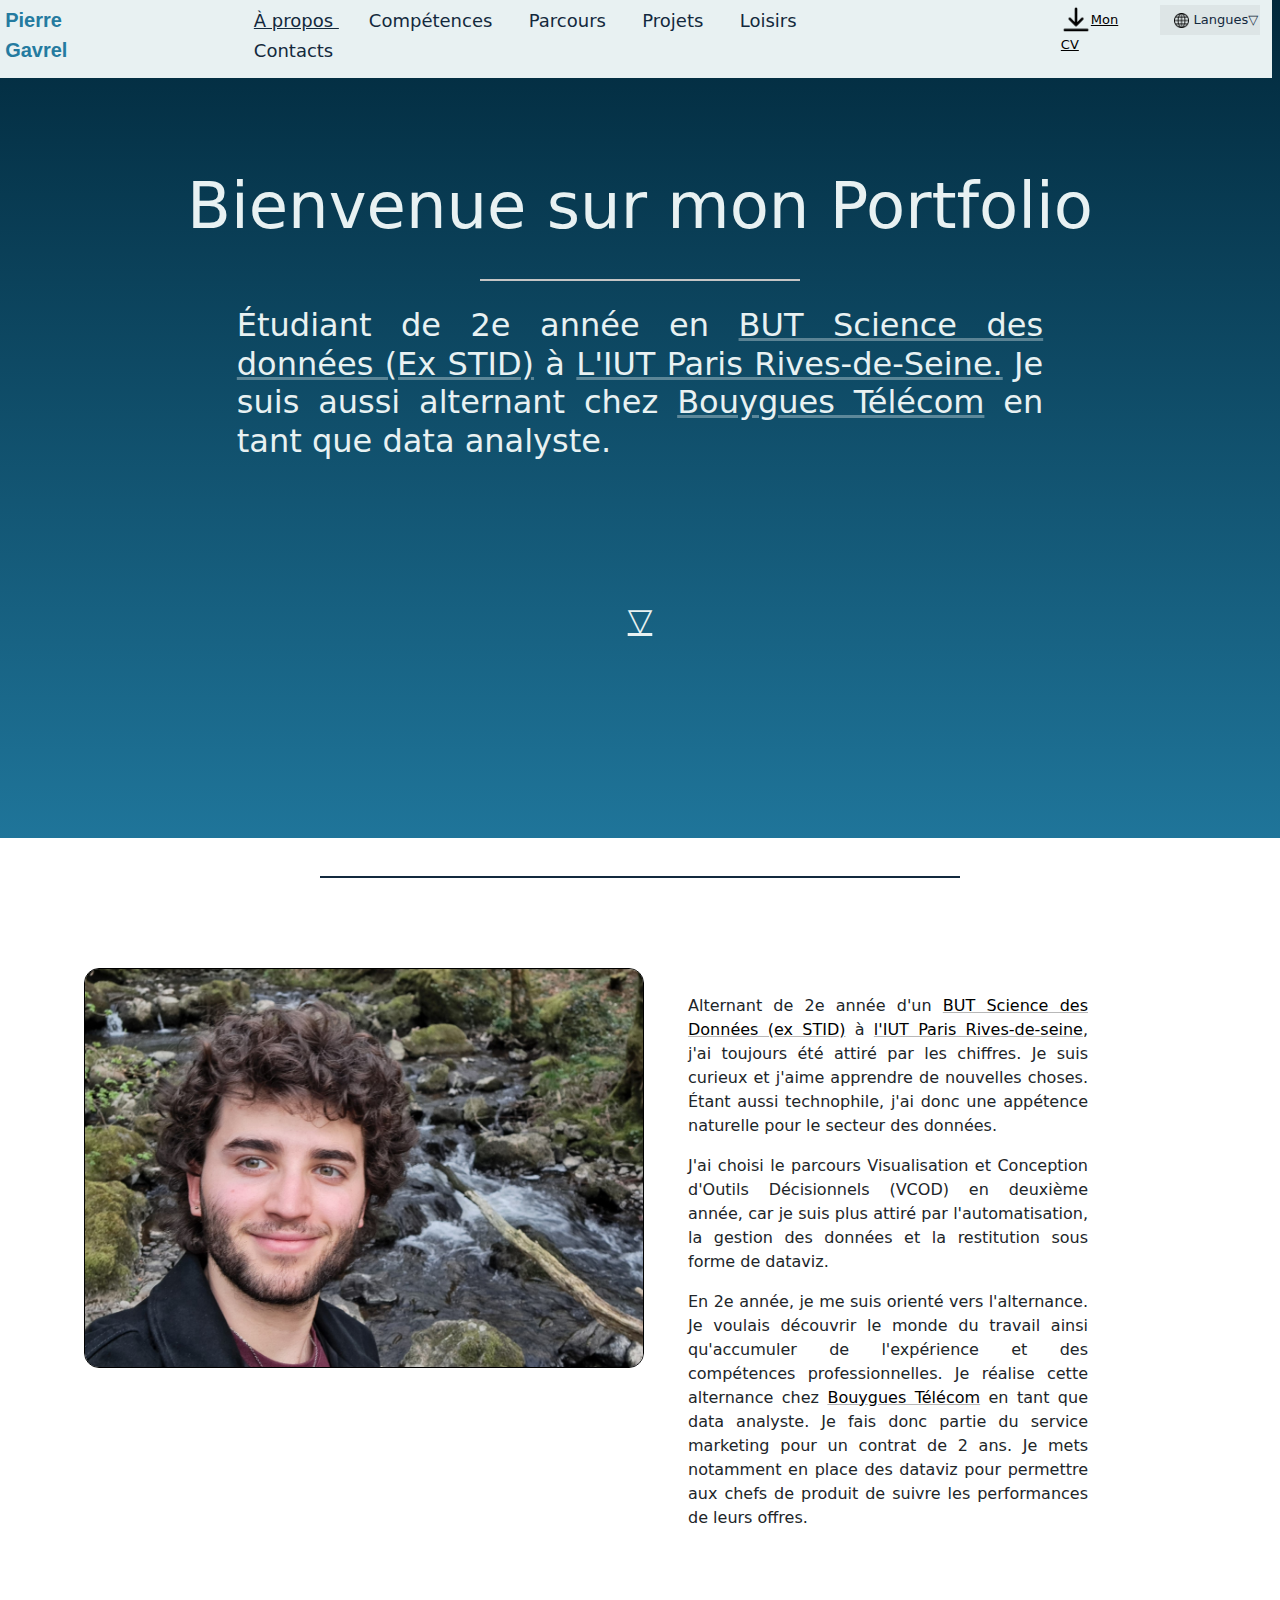
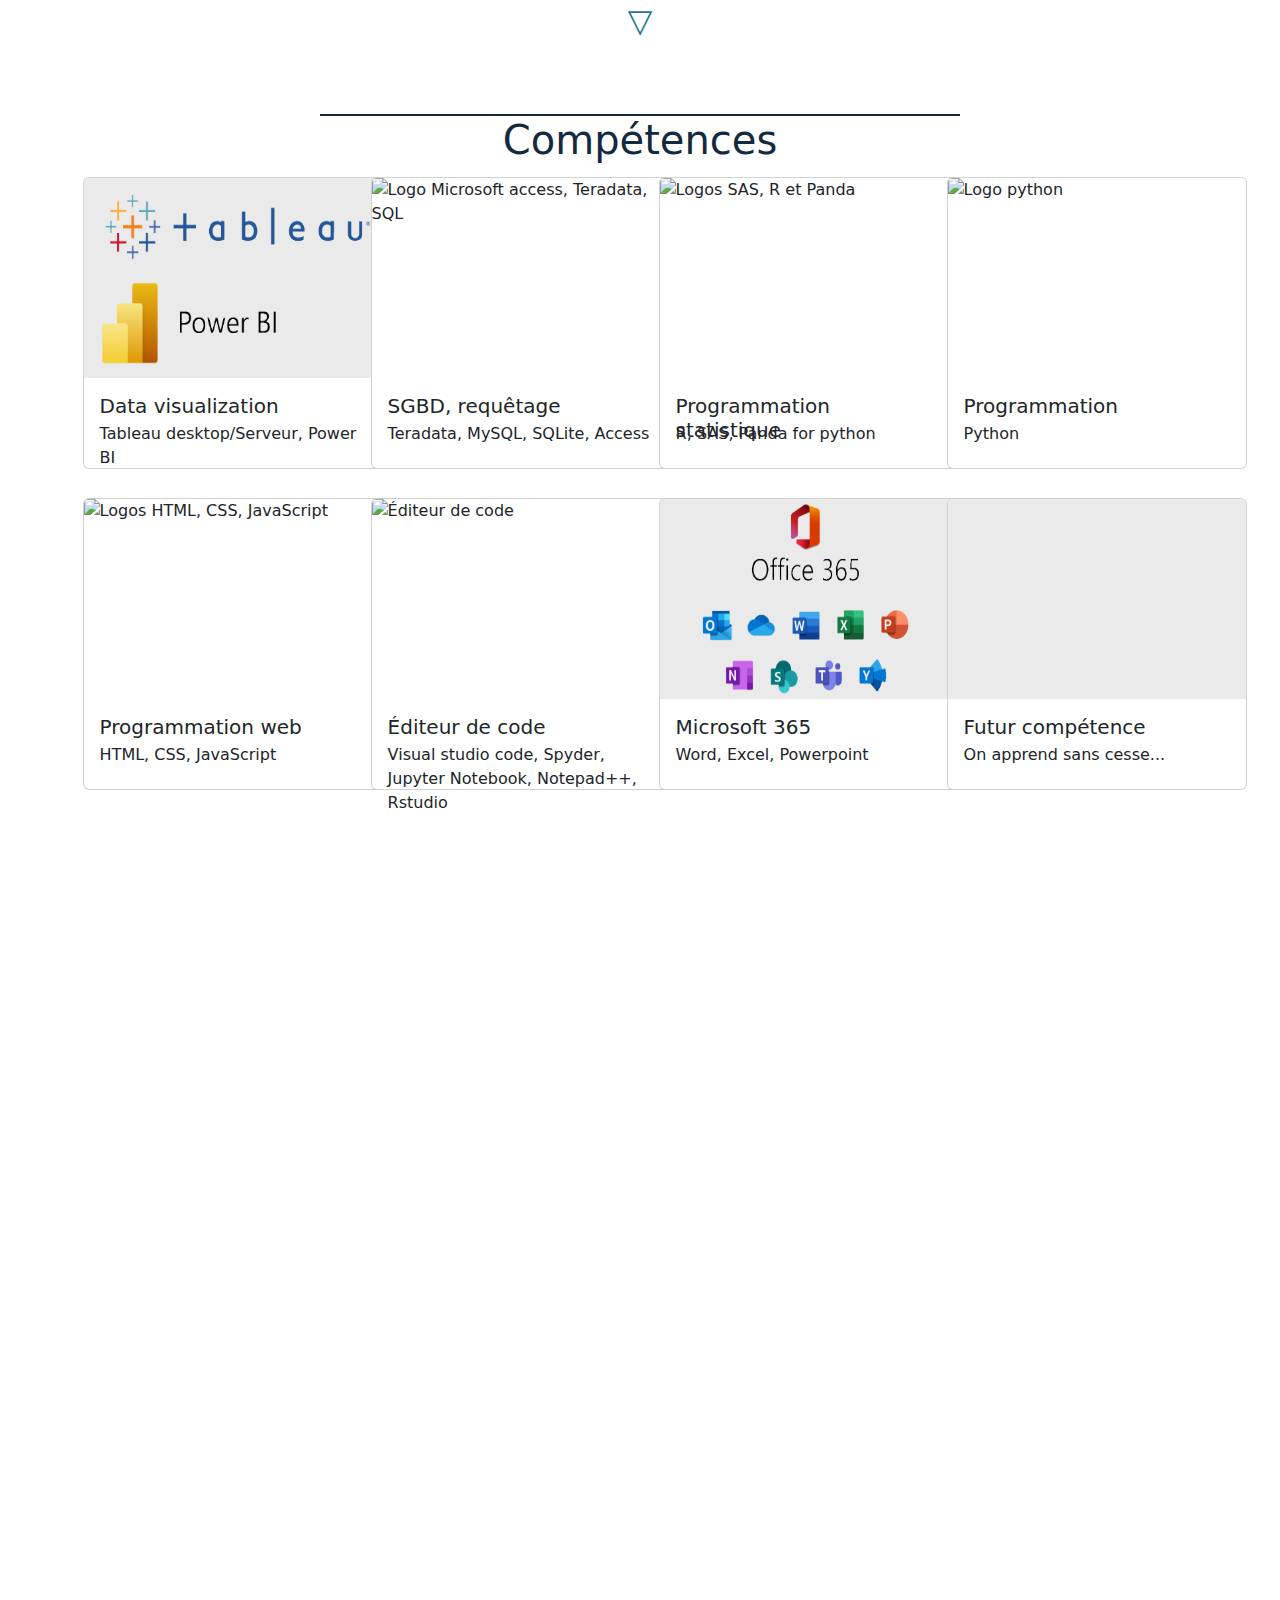
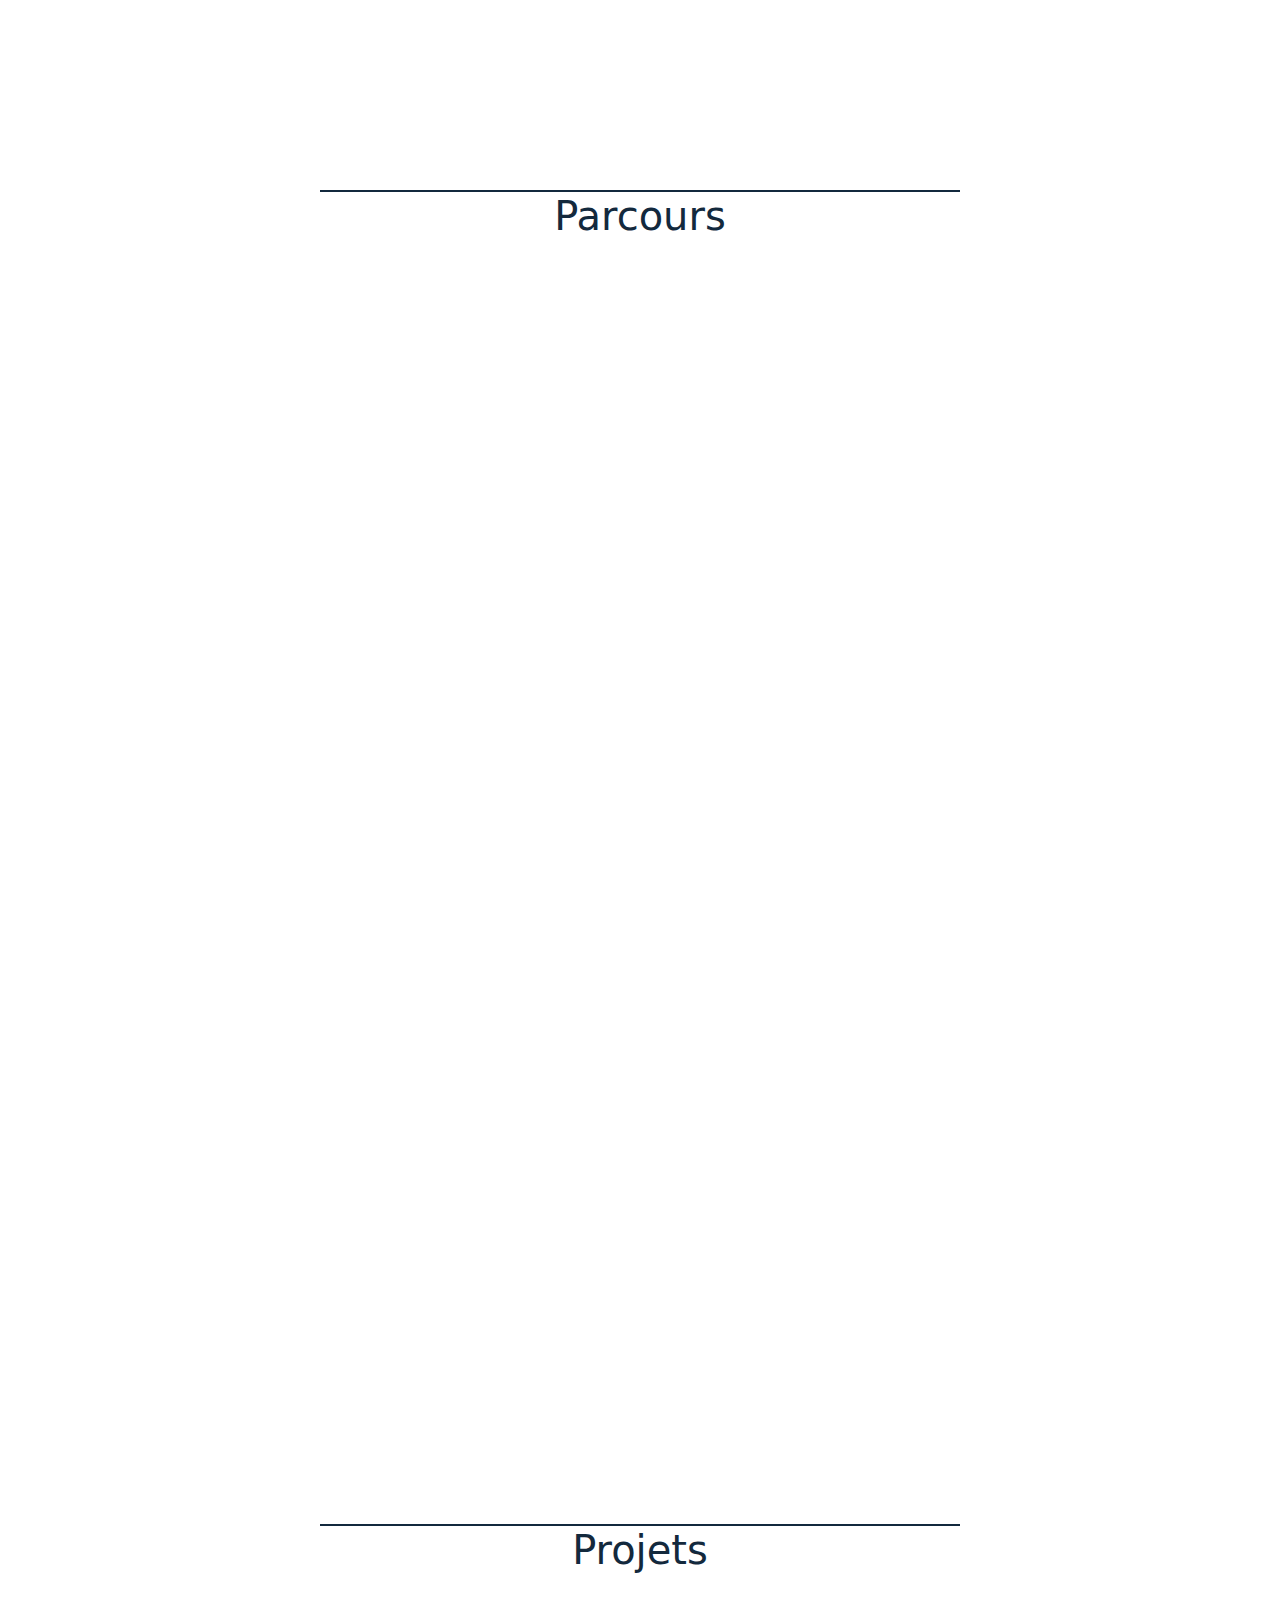
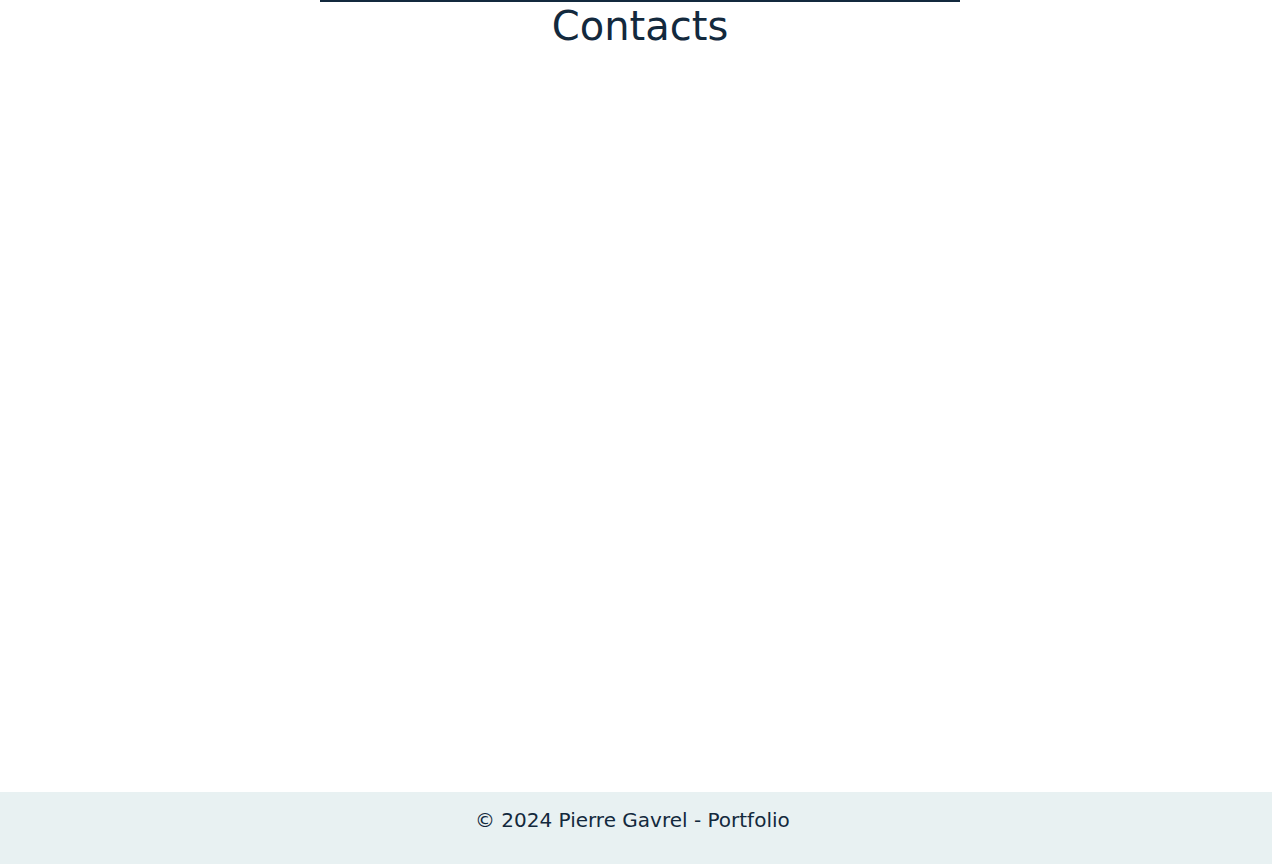
==== index.html @ 673646ea "The right files this time" ====
<!DOCTYPE html>
<html lang="fr">
<head>
    <meta charset="UTF-8">
    <meta name="viewport" content="width=device-width, initial-scale=1.0">
    <title> Pierre Gavrel - Portfolio</title>
	<link rel="stylesheet" href="CSS/Style.css">
    <link href="https://cdn.jsdelivr.net/npm/bootstrap@5.3.3/dist/css/bootstrap.min.css" rel="stylesheet" integrity="sha384-QWTKZyjpPEjISv5WaRU9OFeRpok6YctnYmDr5pNlyT2bRjXh0JMhjY6hW+ALEwIH" crossorigin="anonymous">

    
</head>
<body>

    <header>
        <span id="home" class="nav-item" data-target="#accueil">Pierre Gavrel</span>
        <nav>
            <span class="nav-item" data-target="#prez"> À propos </span>
            <span class="nav-item" data-target="#comp">Compétences</span>
            <span class="nav-item" data-target="#parcours">Parcours</span>
            <span class="nav-item" data-target="#projet">Projets</span>
            <span class="nav-item" data-target="#loisir">Loisirs</span>
            <span class="nav-item" data-target="#contact">Contacts</span>
            
        </nav>
        <a href="C:/Users/gpier/OneDrive/Bureau/E-portfolio/Site réalisation/Mine/CV bouygue meudon MK23126 .pdf" download="CV_test"> 
            <img src="Image/download.png" alt="Icone CV" style="width: 30px;">Mon CV  
        </a>
        <div class="dropdown">
            
            <button class="dropbtn"><a><img src="Image/world.png" alt="Illustration Langue" class="langue-drapeau" />Langues▽</a></button>
            <div class="dropdown-content">
                <ul id="liste_langue">
                    <p><a href="index.html"><img id="fr_drap" src="Image/fr.png" alt="Drapeau Francais" class="langue-drapeau" /> Fr</a></p>
                    <p><a href="index_en.html"><img id="en_drap" src="Image/gb.png" alt="English flag" class="langue-drapeau" /> En</a></p>
                </ul>
            </div>
        </div>
    </header>


    <main>

        <div class="page" id="accueil">
            <div class="barre_sep"></div>
            <h1>Bienvenue sur mon Portfolio</h1>
            <div class="petite_barre_sep"></div>
            <h2 id="text_page_accueil">
                Étudiant de 2e année en 
                <a href="https://iutparis-seine.u-paris.fr/metiers-de-la-data/bachelor-universitaire-de-technologie-stid/#pll_switcher">
                    BUT Science des données (Ex STID)</a>
                à <a href="https://iutparis-seine.u-paris.fr/">L'IUT Paris Rives-de-Seine.</a>
                Je suis aussi alternant chez <a href="https://www.corporate.bouyguestelecom.fr/nous-decouvrir/">
                Bouygues Télécom</a>  en tant que data analyste.
            </h2>
            <span class="nav-item" id="down_accueil" data-target="#prez">▽</span>
        </div>

        <div class="page" id="prez">
            <div class="barre_sep"></div>
            <div id="conteneur_prez">
                <div id="photo_prez"> <img src="Image/Pierre.jpg" alt="Photo de moi ;)" class="pierrejpeg"> </div>
                <div id="text_prez">
                    <p> Alternant de 2e année d'un <a href="https://iutparis-seine.u-paris.fr/metiers-de-la-data/bachelor-universitaire-de-technologie-stid/#pll_switcher">BUT Science des Données (ex STID)</a> à <a href="https://iutparis-seine.u-paris.fr/">l'IUT Paris Rives-de-seine</a>, j'ai toujours été attiré par les chiffres. Je suis curieux et j'aime apprendre de nouvelles choses. Étant aussi technophile, j'ai donc une appétence naturelle pour le secteur des données. </p>
                    <p> J'ai choisi le parcours Visualisation et Conception d'Outils Décisionnels (VCOD) en deuxième année, car je suis plus attiré par l'automatisation, la gestion des données et la restitution sous forme de dataviz.</p>
                    <p>En 2e année, je me suis orienté vers l'alternance. Je voulais découvrir le monde du travail ainsi qu'accumuler de l'expérience et des compétences professionnelles. Je réalise cette alternance chez <a href="https://www.corporate.bouyguestelecom.fr/nous-decouvrir/">Bouygues Télécom</a> en tant que data analyste. Je fais donc partie du service marketing pour un contrat de 2 ans. Je mets notamment en place des dataviz pour permettre aux chefs de produit de suivre les performances de leurs offres.</p>     
                </div>
                
            </div> 
            <span class="nav-item" data-target="#comp">▽</span>
        </div>

<!--Début Page compétence -->
        <div class="page" id="comp">
            <div class="barre_sep"></div>
            <h1 class="titre_page">Compétences</h1>
            <!-- début cartes compétences -->
            <!-- <div id="carouselExampleControls" class="carousel slide" data-bs-ride="carousel">
                <div class="carousel-inner">
                    
                    <div class="carousel-item active">
                        <div class="row row-cols-1 row-cols-md-2 g-4">
                            <div class="col">
                                <div class="card h-80">
                                    <img id="Dataviz" src="Image/Logo_dataviz.png" class="card-img-top" alt="Logo Tableau et Power BI">
                                    <div class="card-body">
                                        <h5 class="card-title">Data visualization</h5>
                                        <p class="card-text">Tableau desktop/Serveur, Power BI </p>
                                    </div>
                                </div>
                            </div>
                            <div class="col">
                                <div class="card h-80">
                                    <img id="Database" src="image/Logos_base_de_données.png" class="card-img-top" alt="Logo Microsoft access, Teradata, SQL">
                                    <div class="card-body">
                                        <h5 class="card-title">SGBD, requêtage</h5>
                                        <p class="card-text">Teradata, MySQL, SQLite, Access</p>
                                    </div>
                                </div>
                            </div>
                        </div>
                    </div>
                    
                    <div class="carousel-item">
                        <div class="row row-cols-1 row-cols-md-2 g-4">
                            <div class="col">
                                <div class="card h-80">
                                    <img src="image/Logos_prog_stat.png" class="card-img-top" alt="Logos SAS, R et Panda">
                                    <div class="card-body">
                                        <h5 class="card-title">Programmation statistique</h5>
                                        <p class="card-text">R, SAS, Panda for python</p>
                                    </div>
                                </div>
                            </div>
                            <div class="col">
                                <div class="card h-80">
                                    <img src="image/Logo_prog.png" class="card-img-top" alt="Logo python">
                                    <div class="card-body">
                                        <h5 class="card-title">Programmation</h5>
                                        <p class="card-text">Python</p>
                                    </div>
                                </div>
                            </div>
                        </div>
                    </div>
                    
                    <div class="carousel-item">
                        <div class="row row-cols-1 row-cols-md-2 g-4">
                            <div class="col">
                                <div class="card h-80">
                                    <img id="logo_prog_web" src="image/Logo_prog_web.png" class="card-img-top" alt="Logos HTML, CSS, JavaScript">
                                    <div class="card-body">
                                        <h5 class="card-title">Programmation web</h5>
                                        <p class="card-text">HTML, CSS, JavaScript</p>
                                    </div>
                                </div>
                            </div>
                            <div class="col">
                                <div class="card h-80">
                                    <img id="logo_editeur_code" src="image/Editeurs.png" class="card-img-top" alt="Éditeur de code">
                                    <div class="card-body">
                                        <h5 class="card-title">Éditeur de code</h5>
                                        <p class="card-text"> Visual studio code, Spyder, Jupyter Notebook, Notepad++, Rstudio</p>
                                    </div>
                                </div>
                            </div>
                        </div>
                    </div>
                    
                    <div class="carousel-item">
                        <div class="row row-cols-1 row-cols-md-2 g-4">
                            <div class="col">
                                <div class="card h-80">
                                    <img id="Microsoft_365" src="Image/Microsoft_365.png" class="card-img-top" alt="Logo microsoft 365">
                                    <div class="card-body">
                                        <h5 class="card-title">Microsoft 365</h5>
                                        <p class="card-text">Word, Excel, Powerpoint</p>
                                    </div>
                                </div>
                            </div>
                            <div class="col">
                                <div class="card h-80">
                                    <img id="next_comp" src="Image/fond_carte_vide.png" class="card-img-top" alt="Image chargement">
                                    <p class="square-circle-5"></p>
                                    <div class="card-body">
                                        <h5 class="card-title">Futur compétence</h5>
                                        <p class="card-text">On apprend sans cesse...</p>
                                    </div>
                                </div>
                            </div>
                        </div>
                    </div>
                </div>
                <button class="carousel-control-prev" type="button" data-bs-target="#carouselExampleControls" data-bs-slide="prev">
                    <span class="carousel-control-prev-icon carousel-arrow" aria-hidden="true"></span>
                    <span class="visually-hidden">Previous</span>
                </button>
                <button class="carousel-control-next" type="button" data-bs-target="#carouselExampleControls" data-bs-slide="next">
                    <span class="carousel-control-next-icon carousel-arrow" aria-hidden="true"></span>
                    <span class="visually-hidden">Next</span>
                </button> -->

                <div class="row row-cols-1 row-cols-md-4 g-4 container_comp">
                    <div class="col">
                        <div class="card h-80">
                            <img id="Dataviz" src="Image/Logo_dataviz.png" class="card-img-top" alt="Logo Tableau et Power BI">
                            <div class="card-body">
                                <h5 class="card-title">Data visualization</h5>
                                <p class="card-text">Tableau desktop/Serveur, Power BI </p>
                            </div>
                        </div>
                    </div>
                    <div class="col">
                        <div class="card h-80">
                            <img id="Database" src="image/Logos_base_de_données.png" class="card-img-top" alt="Logo Microsoft access, Teradata, SQL">
                            <div class="card-body">
                                <h5 class="card-title">SGBD, requêtage</h5>
                                <p class="card-text">Teradata, MySQL, SQLite, Access</p>
                            </div>
                        </div>
                    </div>
            
                    <div class="col">
                        <div class="card h-80">
                            <img src="image/Logos_prog_stat.png" class="card-img-top" alt="Logos SAS, R et Panda">
                            <div class="card-body">
                                <h5 class="card-title">Programmation statistique</h5>
                                <p class="card-text">R, SAS, Panda for python</p>
                            </div>
                        </div>
                    </div>
                    <div class="col">
                        <div class="card h-80">
                            <img src="image/Logo_prog.png" class="card-img-top" alt="Logo python">
                            <div class="card-body">
                                <h5 class="card-title">Programmation</h5>
                                <p class="card-text">Python</p>
                            </div>
                        </div>
                    </div>
                
                    <div class="col">
                        <div class="card h-80">
                            <img id="logo_prog_web" src="image/Logo_prog_web.png" class="card-img-top" alt="Logos HTML, CSS, JavaScript">
                            <div class="card-body">
                                <h5 class="card-title">Programmation web</h5>
                                <p class="card-text">HTML, CSS, JavaScript</p>
                            </div>
                        </div>
                    </div>
                    <div class="col">
                        <div class="card h-80">
                            <img id="logo_editeur_code" src="image/Editeurs.png" class="card-img-top" alt="Éditeur de code">
                            <div class="card-body">
                                <h5 class="card-title">Éditeur de code</h5>
                                <p class="card-text"> Visual studio code, Spyder, Jupyter Notebook, Notepad++, Rstudio</p>
                            </div>
                        </div>
                    </div>
                
                    <div class="col">
                        <div class="card h-80">
                            <img id="Microsoft_365" src="Image/Microsoft_365.png" class="card-img-top" alt="Logo microsoft 365">
                            <div class="card-body">
                                <h5 class="card-title">Microsoft 365</h5>
                                <p class="card-text">Word, Excel, Powerpoint</p>
                            </div>
                        </div>
                    </div>
                    <div class="col">
                        <div class="card h-80">
                            <img id="next_comp" src="Image/fond_carte_vide.png" class="card-img-top" alt="Image chargement">
                            <p class="square-circle-5"></p>
                            <div class="card-body">
                                <h5 class="card-title">Futur compétence</h5>
                                <p class="card-text">On apprend sans cesse...</p>
                            </div>
                        </div>
                    </div>
                </div>
            </div>
              <!-- Fin cartes compétences -->
        </div>
<!--Fin Page compétence -->
<!--Début Page parcours -->
        <div class="page" id="parcours">
            <div class="barre_sep"></div>
            <h1 class="titre_page">Parcours</h1>
            <!-- timeline -->
            <div class="timeline" id="timelineSection">
                
                    <div class="container left-container" >
                        <div class="text-box">
                            <a href="https://www.corporate.bouyguestelecom.fr/nous-decouvrir/"><img src="Image/Bouygues_Télécom.png" alt="Logo Bouygues télécom"></a>
                            <h3>Data analyste en alternance - <a href="https://www.corporate.bouyguestelecom.fr/nous-decouvrir/">Bouygues télécom</a></h3>
                            <small> Octobre 2023 - Novembre 2025</small>
                            <p>Je réalise 2 ans en alternance chez Bouygues télécom en tant que data analyste. Je fais partie d'une équipe data de 4 personnes au sein du service marketing. Je réalise le suivi de chefs de produit afin qu'ils puissent mesurer les performances et l'impact de leurs offres.
                                J'utilise principalement Teradata, Tableau server et desktop ainsi qu'Excel.</p>
                            <span class="left-container-arrow"></span>
                        </div>
                    </div>
                
                    <div class="container right-container" >
                        <div class="text-box">
                            <a href="https://iutparis-seine.u-paris.fr/"><img src="Image/UniversiteParis_IUTParis.png" alt="Logo IUT Paris Rives-de-Seine"></a>
                            <h3><a href="https://iutparis-seine.u-paris.fr/metiers-de-la-data/bachelor-universitaire-de-technologie-stid/">BUT Science des Données</a> - <a href="https://iutparis-seine.u-paris.fr/"> Paris Rives-de-Seine</a></h3>
                            <small> Septembre 2022 - Juillet 2025</small>
                            <p>Le Bachelor Universitaire de Technologie est un diplôme se préparant en 3 ans qui forment aux métiers de la donnée. Les enseignements sont répartis en trois blocs. Une partie statistiques qui transmet une capacité d'analyse mathématique des données. Une partie informatique qui prépare à l'utilisation et au développement d'outils décisionnel. Et pour finir, un bloc regroupant des enseignements transverse comme l'économie, l'anglais et la communication.</p>
                            <span class="right-container-arrow"></span>
                        </div>
                    </div>

                    <div class="container left-container" >
                        <div class="text-box">
                            <a href="https://fr.wikipedia.org/wiki/Lyc%C3%A9e_Michelet_(Vanves)"><img src="Image/logo_lycée_michelet.png" alt="Logo Lycée Michelet"></a>
                            <h3>Baccalauréat général - <a href="https://fr.wikipedia.org/wiki/Lyc%C3%A9e_Michelet_(Vanves)">Lycée Jules Michelet,Vanves</a></h3>
                            <small> Septembre 2019 - juillet 2022</small>
                            <p>J'ai obtenu mon baccalauréat avec la mention assez bien. En première, j'ai choisi les spécialités mathématiques, physique-chimie et sciences économiques et sociales. En Terminale, nous devions ne devions garder que 2 de ces spécialités.J'ai choisi d'arrêter la spécialité mathématique tout en prenant l'option mathématique complémentaire.</p>
                            <span class="left-container-arrow"></span>
                        </div>
                    </div>
                
            </div>
        </div>
<!--Fin Page parcours -->

        <div class="page" id="projet">
            <div class="barre_sep"></div>
            <h1 class="titre_page">Projets</h1>
        </div>
        <div class="page" id="loisir">
            <div class="barre_sep"></div>
            <h1 class="titre_page">Loisirs</h1>
        </div>

        <div class="page" id="contact">
            <div class="barre_sep"></div>
            <h1 class="titre_page">Contacts</h1>

            

        </div>

    </main>


    <!--Début Footer -->
    <footer>
        <p>&copy; 2024 Pierre Gavrel - Portfolio</p>
    </footer>
    

    <!--JavaScript -->
    <script src="Javascript/Javascript.js"></script>
    <script src="https://cdn.jsdelivr.net/npm/bootstrap@5.3.3/dist/js/bootstrap.bundle.min.js" integrity="sha384-YvpcrYf0tY3lHB60NNkmXc5s9fDVZLESaAA55NDzOxhy9GkcIdslK1eN7N6jIeHz" crossorigin="anonymous"></script>
    <!--Fin JavaScript -->
</body>
</html>
---- CSS/Style.css ----
#13293D black
#004f73 darkblue
#247BA0 blue
#1B98E0 lightblue
#E8F1F2 cream


html{
	margin: 0;
	background-color: #000000;
}

 /* modifier la scrollbar */
html { overflow-x: hidden; }
::-webkit-scrollbar {
	width: 15px;
  }
  
  /* Fond de la scrollbar */
  ::-webkit-scrollbar-track {
	background: #f1f1f1; 
  }
   
  /* poignée coulissante */
  ::-webkit-scrollbar-thumb {
	background: #888; 
  }
  
  /* poignée coulissante hover */
  ::-webkit-scrollbar-thumb:hover {
	background: #555; 
  }
  /*Fin modifier la scrollbar */
/* -------Début barre de navigation------- */
header{
	width: 100vw;
	background-color: #E8F1F2;
	padding: 1% 1%;
	font-size: 20px;
	position: fixed;
	margin: -0.6% -0.6% ;
	color: #13293D;
	display: flex;
    justify-content: center;
	z-index: 100;
}
header a {
	color: black;
	font-size: small;
	margin-left: 10%;
}
header a:hover {
	color: grey;
}

#home{
	margin-right: 10%;
	color: #247BA0;
	font-family: Calibri, sans-serif;
	font-weight: bold;
}
#home:hover{
	color: #1a5d7a;
	cursor: pointer;
}

nav{
	display:inline-block;
}

header nav span {
    margin-right: 30px; /* Espacement entre les mots */
	font-size: large;
}

/* surligner au survol  */
nav .nav-item:hover {
	color: #004f73;
	text-decoration: underline;
	cursor: pointer;
}
/* Sousligner au survol de la section*/
.nav-item.active {
    text-decoration: underline; /* Soulignez l'élément actif */
}

/* Style du bouton principal */
.dropbtn {
    background-color: #dde5e6;
    color:#13293D;
    padding: 5px;
    font-size: 16px;
    border: none;
    cursor: pointer;
	margin-left: 20px;
	display: flex;
    align-items: center;
	white-space: nowrap; /* Empêche le retour à la ligne */
	min-width: 100px;
}


/* Style du conteneur du menu déroulant */
.dropdown {
    position: relative;
    display: inline-block;
}

/* Style du contenu du menu déroulant (caché par défaut) */
.dropdown-content {
    display: none;
    position: absolute;
    background-color: #f9f9f9;
    min-width: 130px;
    z-index: 1;
}

/* Style des liens dans le menu déroulant */
.dropdown-content a {
    color: black;
    padding: 12px 16px;
    text-decoration: none;
    display: block;
}

/* Changement de couleur au survol des liens */
.dropdown-content a:hover {
    background-color: #ddd;
}

/* Affichage du menu déroulant lorsque survolé */
.dropdown:hover .dropdown-content {
    display: block;
}

/* Style des drapeaux */
.langue-drapeau {
    width: 15px;
    height: 15px;
    margin-right: 5px;
} 

  
/* -------Fin de la barre de navigation------- */


/* Définition de la taille de l'écran */
main {
	display: flex;
    flex-direction: column;
    height: 800vh; /* Chaque page prendra 100% de la hauteur de l'écran. Changer pour avoir 100*nb pages*/
	width: 100vw;
}
a{
	text-align: justify;
}



/* définition des class */
.page{
    flex: 1; /* Chaque pages prend la taille de l'écran */
	display: flex;
    flex-direction: column;
    align-items: center; 
}
#comp{
	flex: 2;
}


.barre_sep {
    width: 50%;
    height: 2px; 
    background-color: #13293D; 
	margin-top: 3%;
}






/* --------Fin de définition des class--------------*/

.titre_page {
	color: #13293D ;
	display: flex;
    justify-content: center;
}

/*---------- Début de la page accueil------------- */
#accueil{
	background-image: linear-gradient(to bottom, #01283b ,#1f759a);
}

#accueil h1{
	color: #e8f1f2;
	margin-top: 10%;
	font-size:400%;
}
.petite_barre_sep {
    width: 25%;
    height: 2px; 
    background-color: #c5c5c5; 
	margin: 2%;
}


#text_page_accueil{
	color: #E8F1F2;
	width: 63%;
	text-align: justify;
}
#text_page_accueil a{
	color: #E8F1F2;
	text-decoration: underline #e8f1f25b;
}
#text_page_accueil a:hover{
	color: #ffffff;
	text-decoration: underline #ffffffab;
}

#accueil .nav-item{
	color: #E8F1F2;
	font-weight: bold;
	font-size: xx-large;
	margin-top: 10%;
}

#accueil .nav-item:hover{
	color: #000000;
	font-weight: bold;
	font-size: xx-large;
	margin-top: 10.5%;
	cursor: pointer;
}

/*-------------- Fin de la page accueil -------------- */

/* -------------- Début de la page prez -------------- */

#conteneur_prez {
    display: flex;
	margin-top: 7%;
}

.pierrejpeg {
	width: 560px;
    height: 400px;
	margin-left: 15%;
	border-radius: 15px;
	border:  solid 1px black;
}


#text_prez {
	margin: 2% 15% 0 10%;
	text-align: justify;
}
#text_prez a {
	text-decoration: underline rgba(128, 128, 128, 0.555);
	color: #000000;
}

#prez .nav-item{
	color: #1f759a;
	font-size: xx-large;
	font-weight: bold;
	margin-top: 4%;
}

#prez .nav-item:hover{
	color: #000000;
	font-size: xx-large;
	font-weight: bold;
	margin-top: 4.5%;
	cursor: pointer;
}
/*--------------  Fin de la page prez -------------- */

/*--------------  Début de la page comp -------------- */
.container_comp{
	width: 90%;
	margin-left: 2.5%;
}

.card-img-top{
	height: 200px;
}
.card-title{
	height: 20px;
}
.card-text{
	height: 30px;
}

.card{
	margin-top: 5px;
	transition: box-shadow 0.3s ease;
	width: 300px;
	margin-left: 2.5%;
}
.card:hover{

	box-shadow: 0px 0px 10px #1f759aa1;
	
}
/* animation chargement prochaine compétence */
.square-circle-5 {
	width:65px;
	aspect-ratio:1;
	position:absolute;
	top: 40%;
	left: 50%;
	transform: translate(-50%, -50%);

  }
  .square-circle-5:before,
  .square-circle-5:after {
	content:"";
	position:absolute;
	border-radius:50px;
	box-shadow:0 0 0 3px inset #1f759a;
	animation:sc5 2.5s infinite;
  }
  .square-circle-5:after {
	animation-delay:-1.25s;
	border-radius:0;
  }
  @keyframes sc5{
	0%    {inset:0    35px 35px 0   }
	12.5% {inset:0    35px 0    0   }
	25%   {inset:35px 35px 0    0   }
	37.5% {inset:35px 0    0    0   }
	50%   {inset:35px 0    0    35px}
	62.5% {inset:0    0    0    35px}
	75%   {inset:0    0    35px 35px}
	87.5% {inset:0    0    35px 0   }
	100%  {inset:0    35px 35px 0   }
  }
/* fin animation chargement prochaine compétence */
/*--------------  Fin de la page comp -------------- */

/*--------------  Début de la page parcours -------------- */

.timeline{
	margin-top: 70px;
	margin-left: 5%;
	position: relative;
	width: 90%;

}
.timeline .container {
    padding: 10px 50px;
    position: relative;
    width: 60%;
    margin: 0 auto;
	opacity: 0;
}



@keyframes movedown{
	from{
		opacity: 0;
		transform: translateY(-30px);
	}
	to{
		opacity: 1;
		transform: translateY(0px);
	}
}


.timeline .left-container{
	left: -28%;
}
.timeline .left-container-arrow{
	height: 0;
	width: 0;
	position: absolute;
	top: 28px;
	z-index: 1;
	border-top: 15px solid transparent;
	border-bottom: 15px solid transparent;
	border-left: 15px solid #EAEAEA;
	right: -15px;
}

.timeline .right-container{
	left: 28%;

}
.timeline .right-container-arrow{
	height: 0;
	width: 0;
	position: absolute;
	top: 28px;
	z-index: 1;
	border-top: 15px solid transparent;
	border-bottom: 15px solid transparent;
	border-right: 15px solid #EAEAEA;
	left: -15px;
}

.timeline .text-box{
	text-align: center;
	padding: 20px 30px;
	background-color: #EAEAEA;
	position: relative;
	border-radius: 6px;
	font-size: 11;
}

.timeline  .text-box img{
	height: 40px;
}
.timeline .text-box h3{
	font-weight: 600;
}
.timeline .text-box small{
	display: inline-block;
	margin-bottom: 15px;
}

.timeline::after{
	content: "";
	position: absolute;
	width: 6px;
	height: 100%;
	background: #000000;
	top:0;
	left: 50%;
	margin-left: -3px;
	z-index: -1;
	opacity: 0;
	
}

.timeline .container {
    animation: movedown 1s linear forwards;
    animation-fill-mode: forwards;
}

.timeline::after {
    animation: moveline 3s linear forwards; /* 1s per container */
    animation-fill-mode: forwards;
}
/* delai de l'animation Timeline */
.timeline .container:nth-child(1) {
    animation-delay: 0s;
}

.timeline .container:nth-child(2) {
    animation-delay: 1s; 
}
.timeline .container:nth-child(3) {
    animation-delay: 2s; 
}
.timeline .container:nth-child(4) {
    animation-delay: 3s; 
}

@keyframes moveline{
	0%{
		height: 0%;
		opacity: 1;
	}
	100%{
		height: 100%;
		opacity: 1;
	}
}


@media screen and (max-width: 600px){
	.timeline{
		margin: 40px auto;
	}
	.timeline::after{
		left: 31px;
	}
	.container{
		width: 100%;
		padding-left: 80px;
		padding-right: 25px;
	}
	.text-box{
		font-size: 13px;
	}
	.text-box small{
		margin-bottom: 10px;
	}
	.right-container{
		left: 0;
	}
	.left-container-arrow{
		border-right: 15px solid #EAEAEA;
		border-left: 0;
		left: -15px;
	}
}
.timeline a{
	color: #13293D;
	text-decoration: underline #13293d34;
}
/*--------------  Fin de la page parcours -------------- */

/*--------------  Fin de la page contact -------------- */

footer{
	background-color: #E8F1F2;
	font-size: large;
	width: 100%;
	padding: 1% 1%;
	font-size: 20px;
	margin: -0.6% -0.6% ;
	color: #13293D;
	display: flex;
    justify-content: center;
}
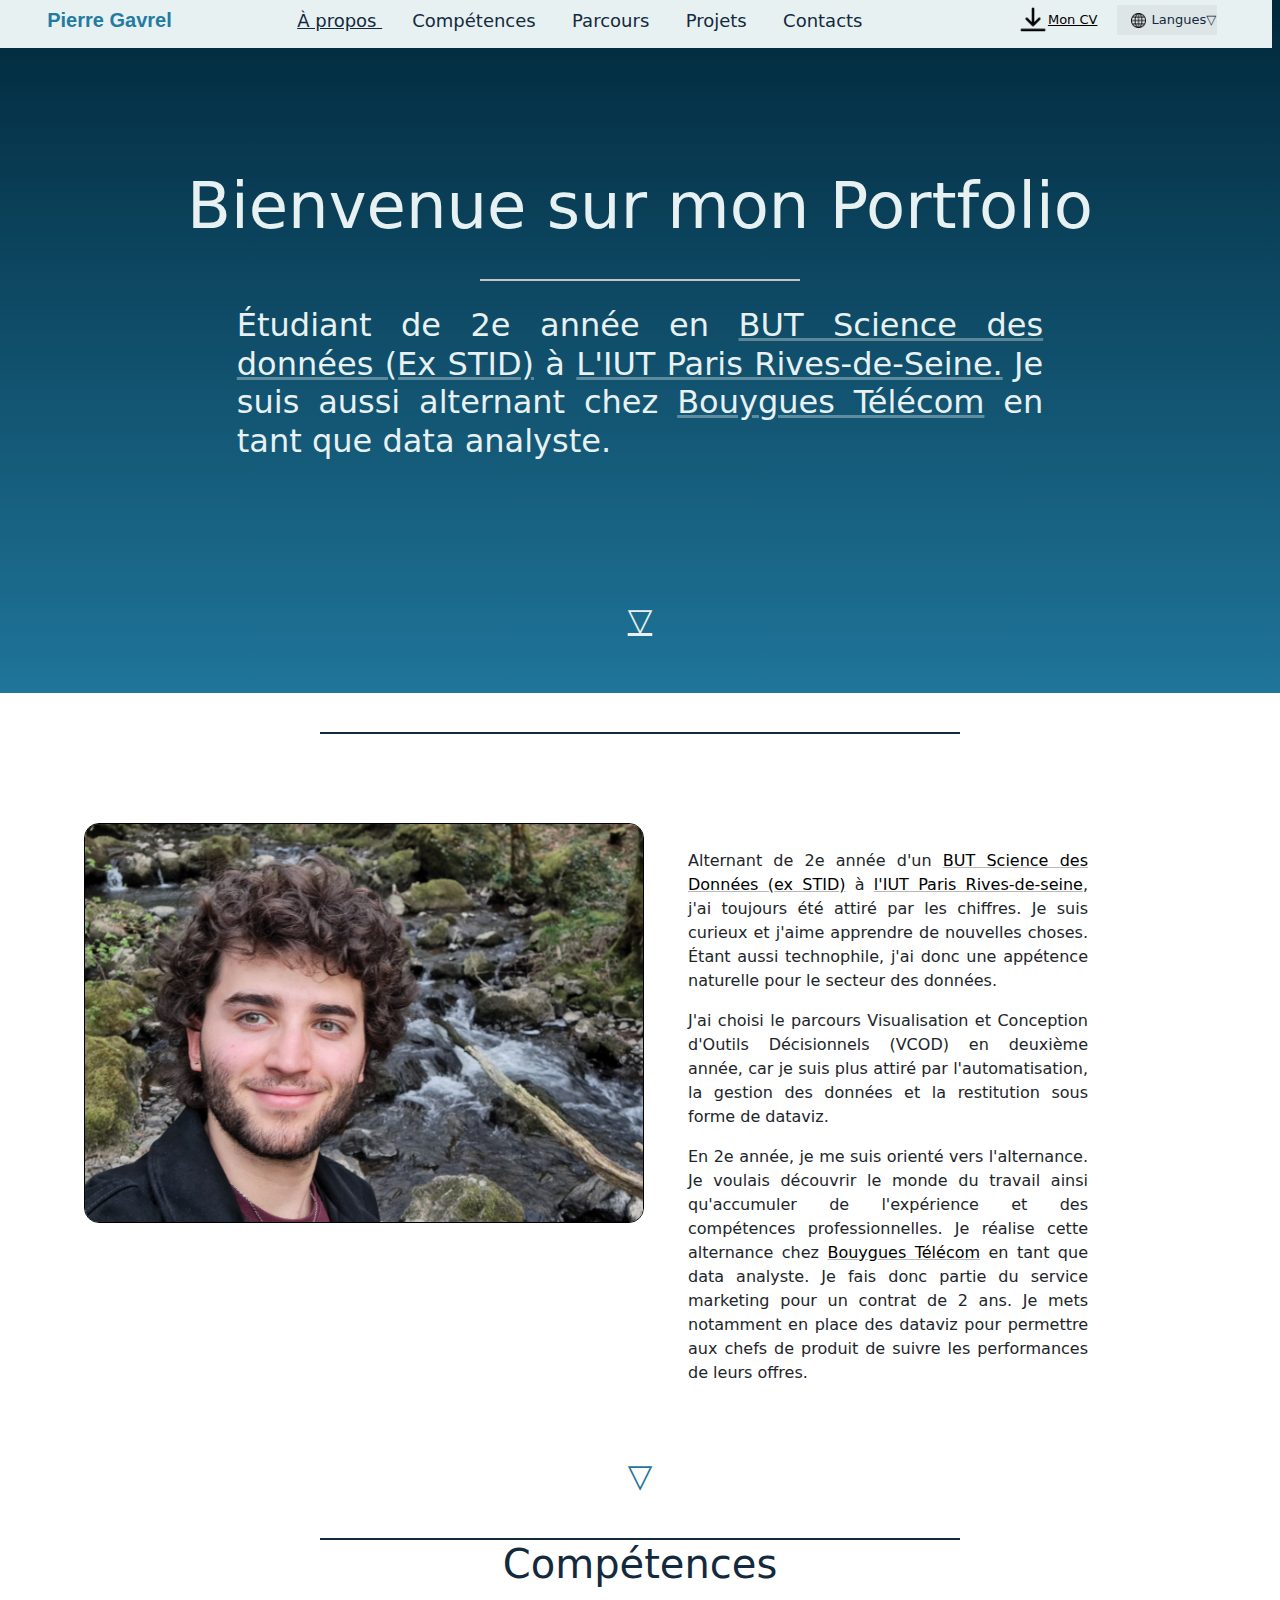
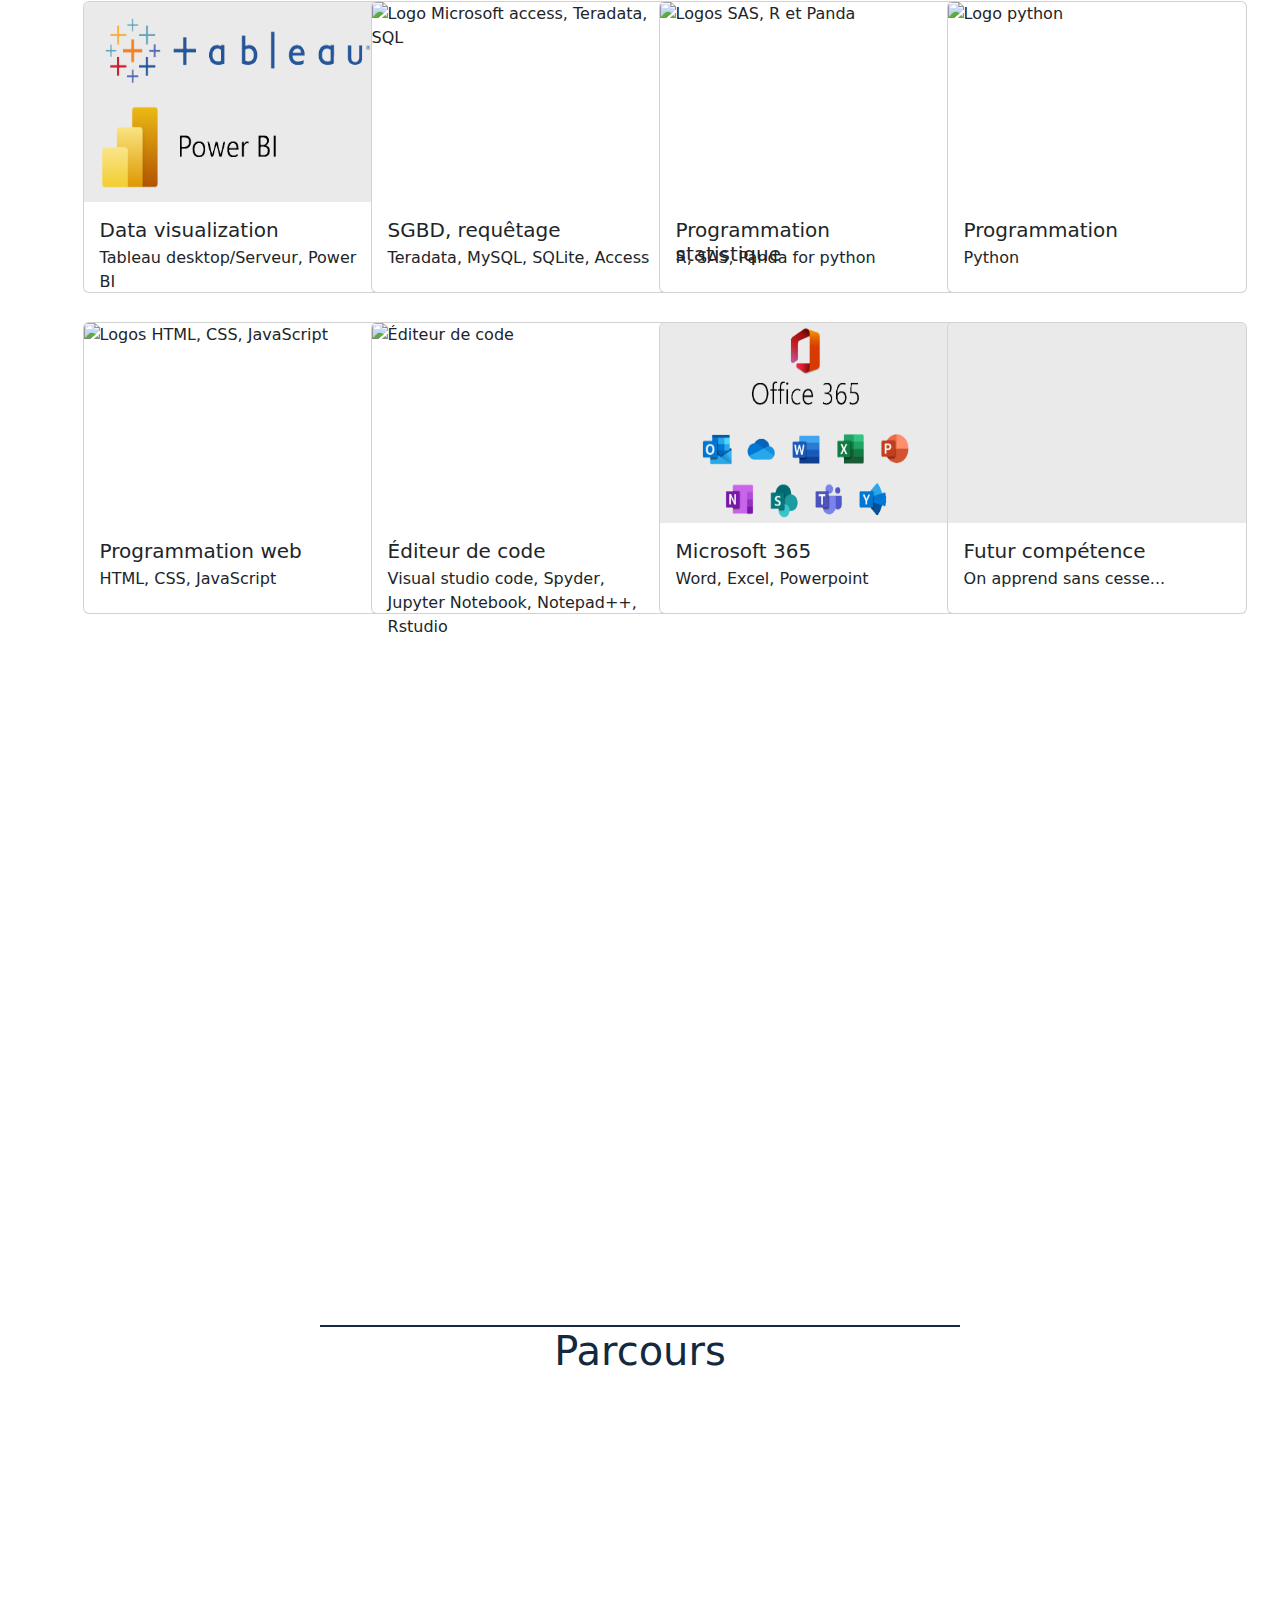
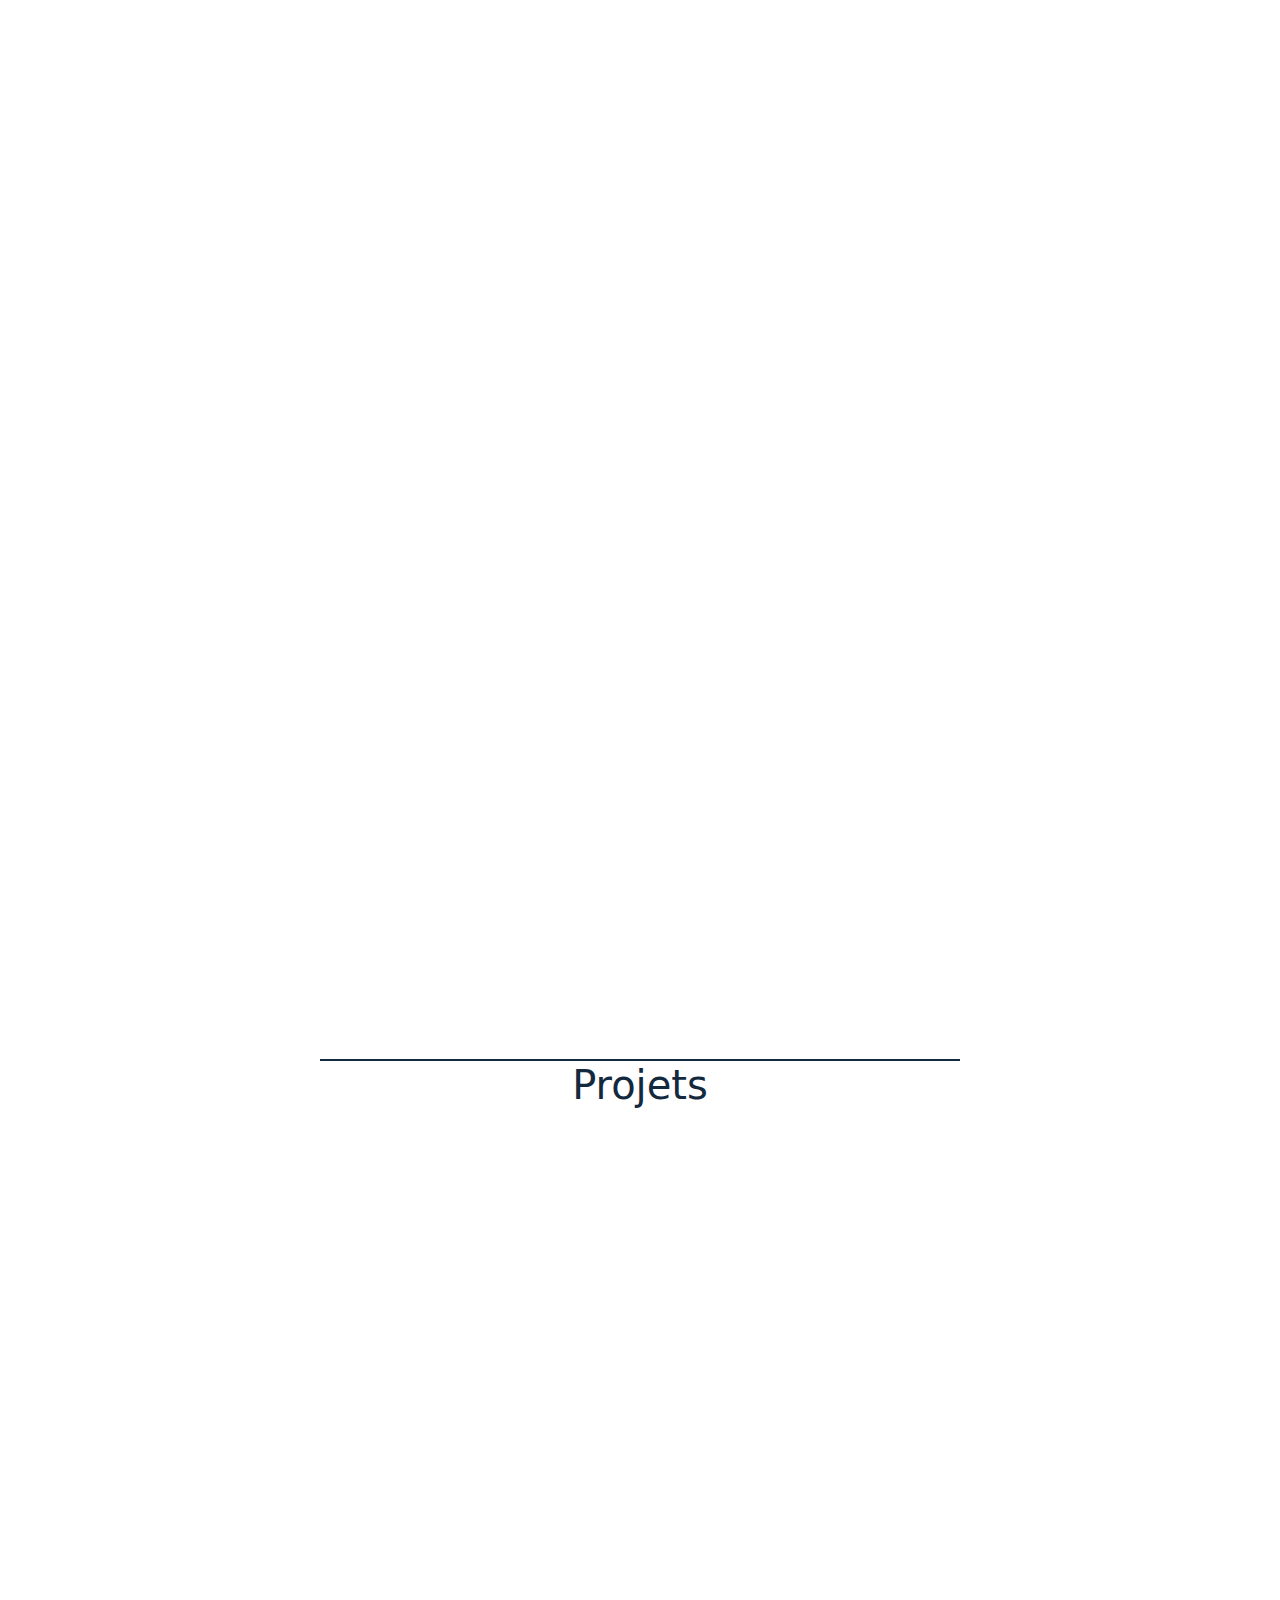
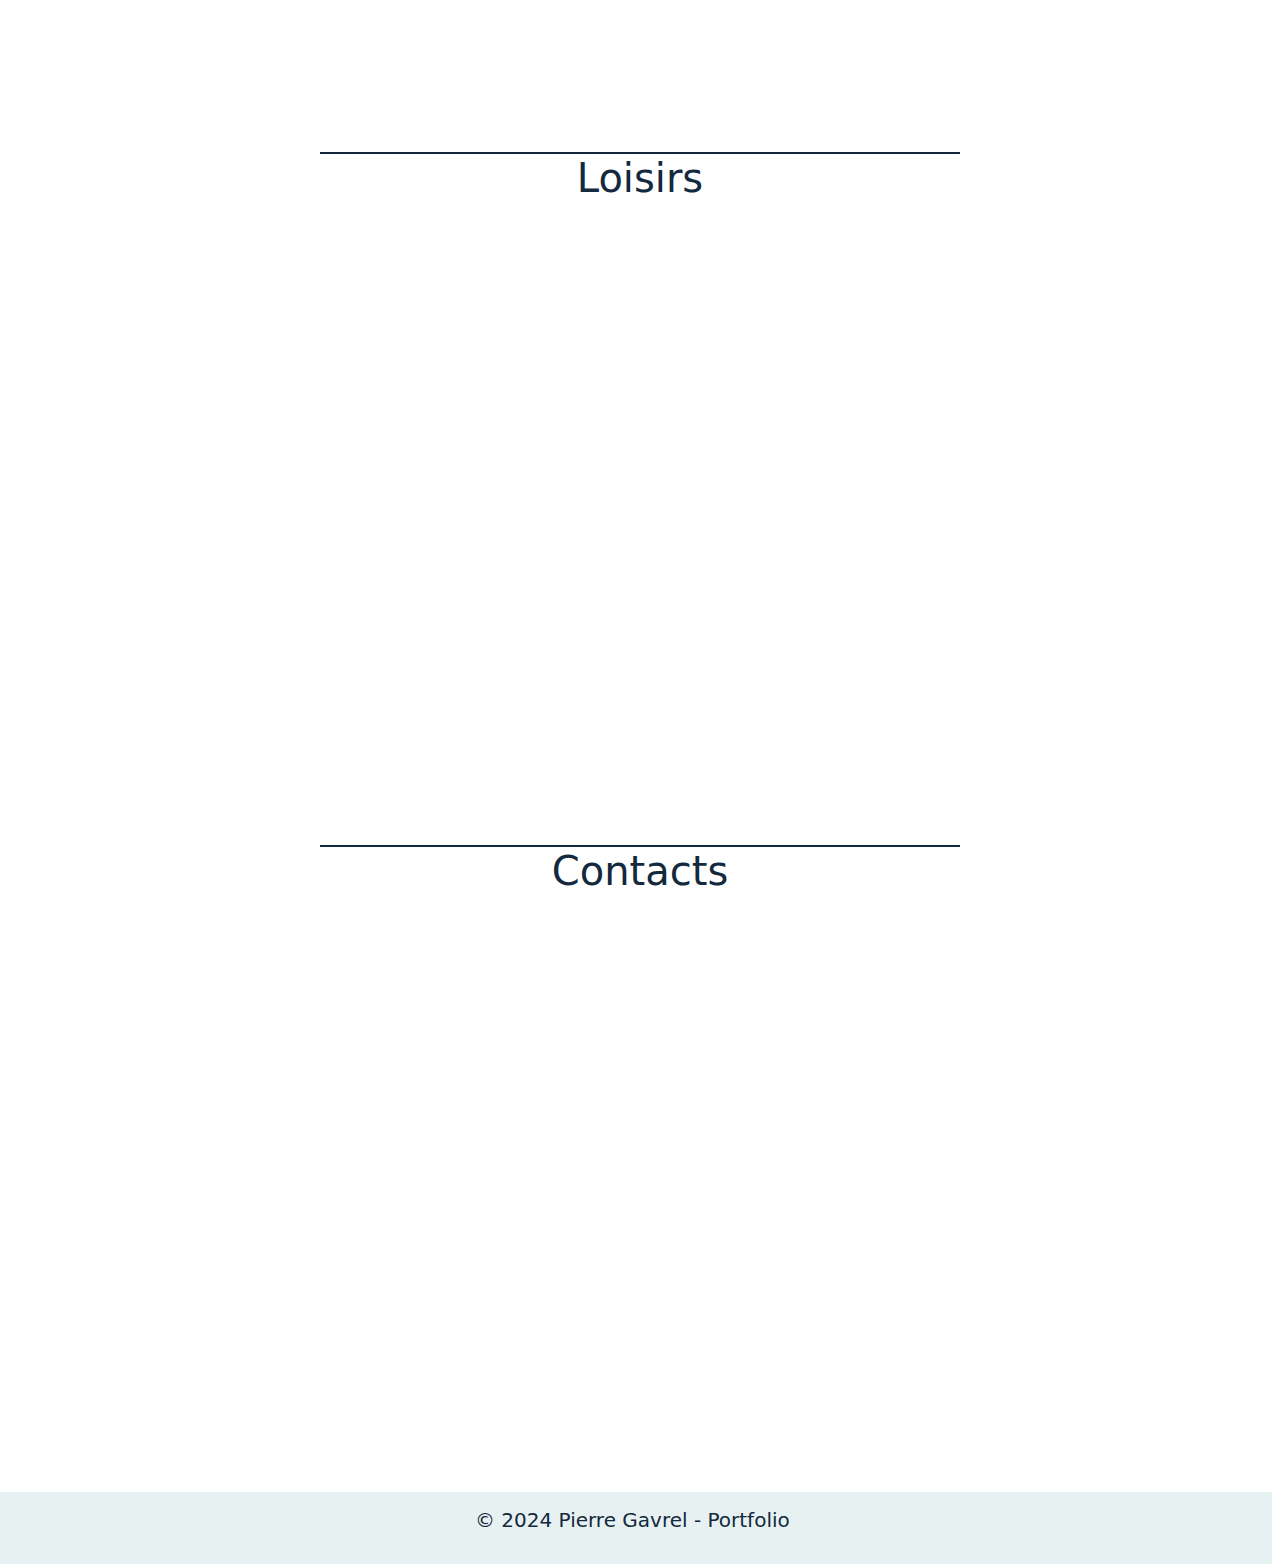
==== commit a08023b1: "update" ====
--- a/index.html
+++ b/index.html
@@ -18,7 +18,7 @@
             <span class="nav-item" data-target="#comp">Compétences</span>
             <span class="nav-item" data-target="#parcours">Parcours</span>
             <span class="nav-item" data-target="#projet">Projets</span>
-            <span class="nav-item" data-target="#loisir">Loisirs</span>
+            <!-- <span class="nav-item" data-target="#loisir">Loisirs</span> -->
             <span class="nav-item" data-target="#contact">Contacts</span>
             
         </nav>
--- a/CSS/Style.css
+++ b/CSS/Style.css
@@ -148,7 +148,7 @@
 main {
 	display: flex;
     flex-direction: column;
-    height: 800vh; /* Chaque page prendra 100% de la hauteur de l'écran. Changer pour avoir 100*nb pages*/
+    height: 700vh; /* Chaque page prendra 100% de la hauteur de l'écran. Changer pour avoir 100*nb pages*/
 	width: 100vw;
 }
 a{
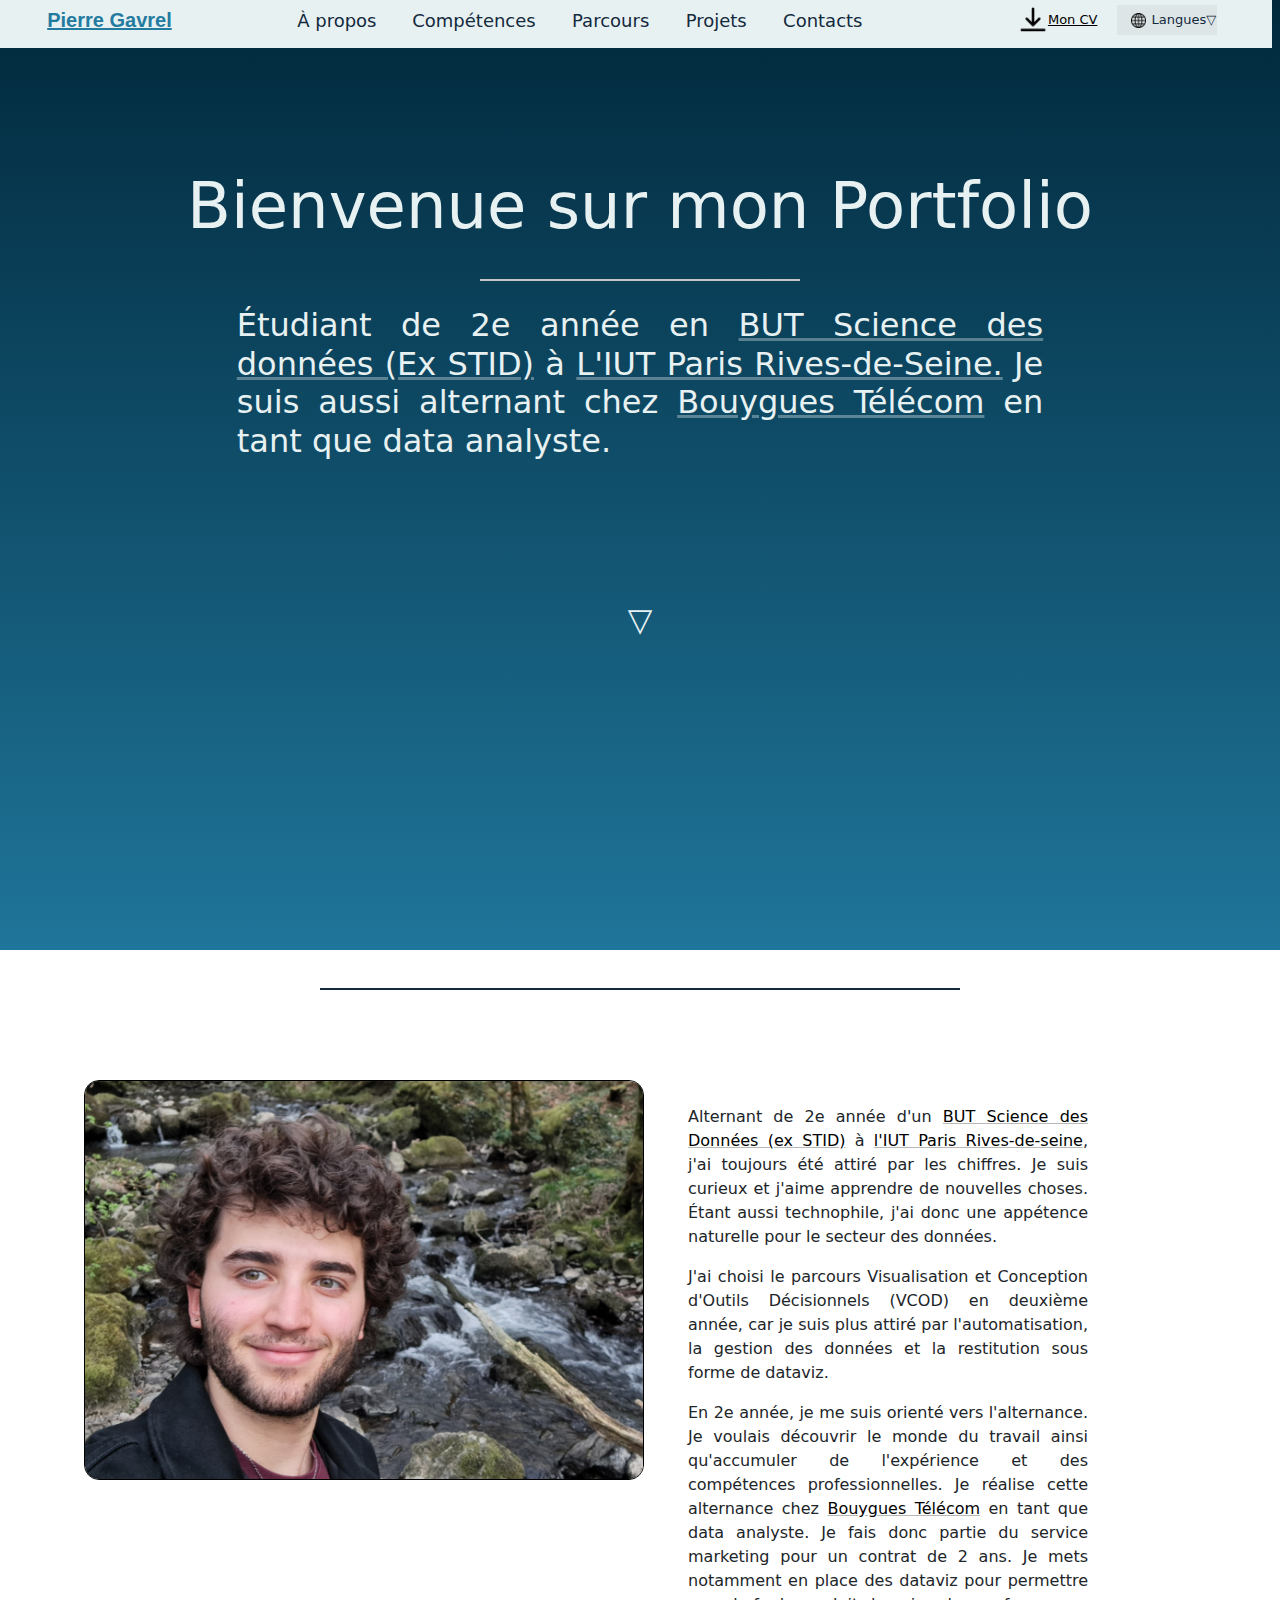
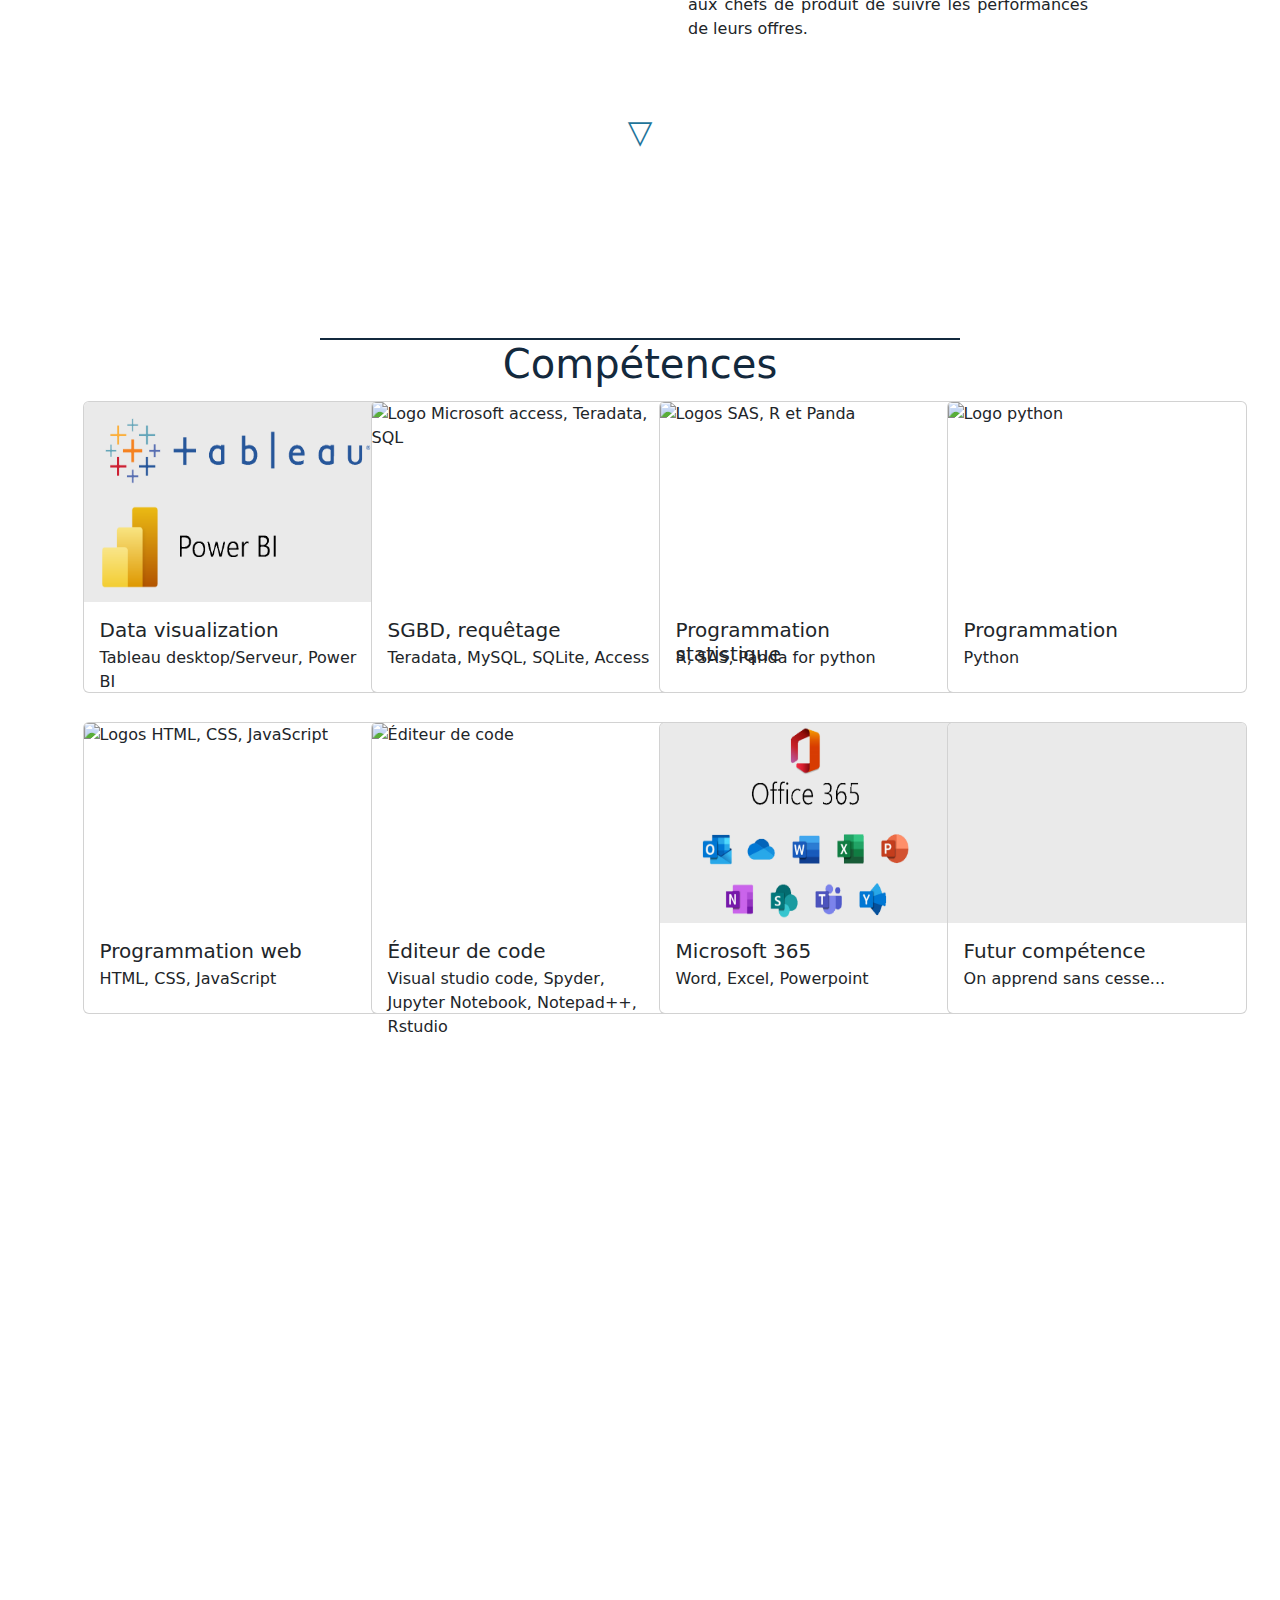
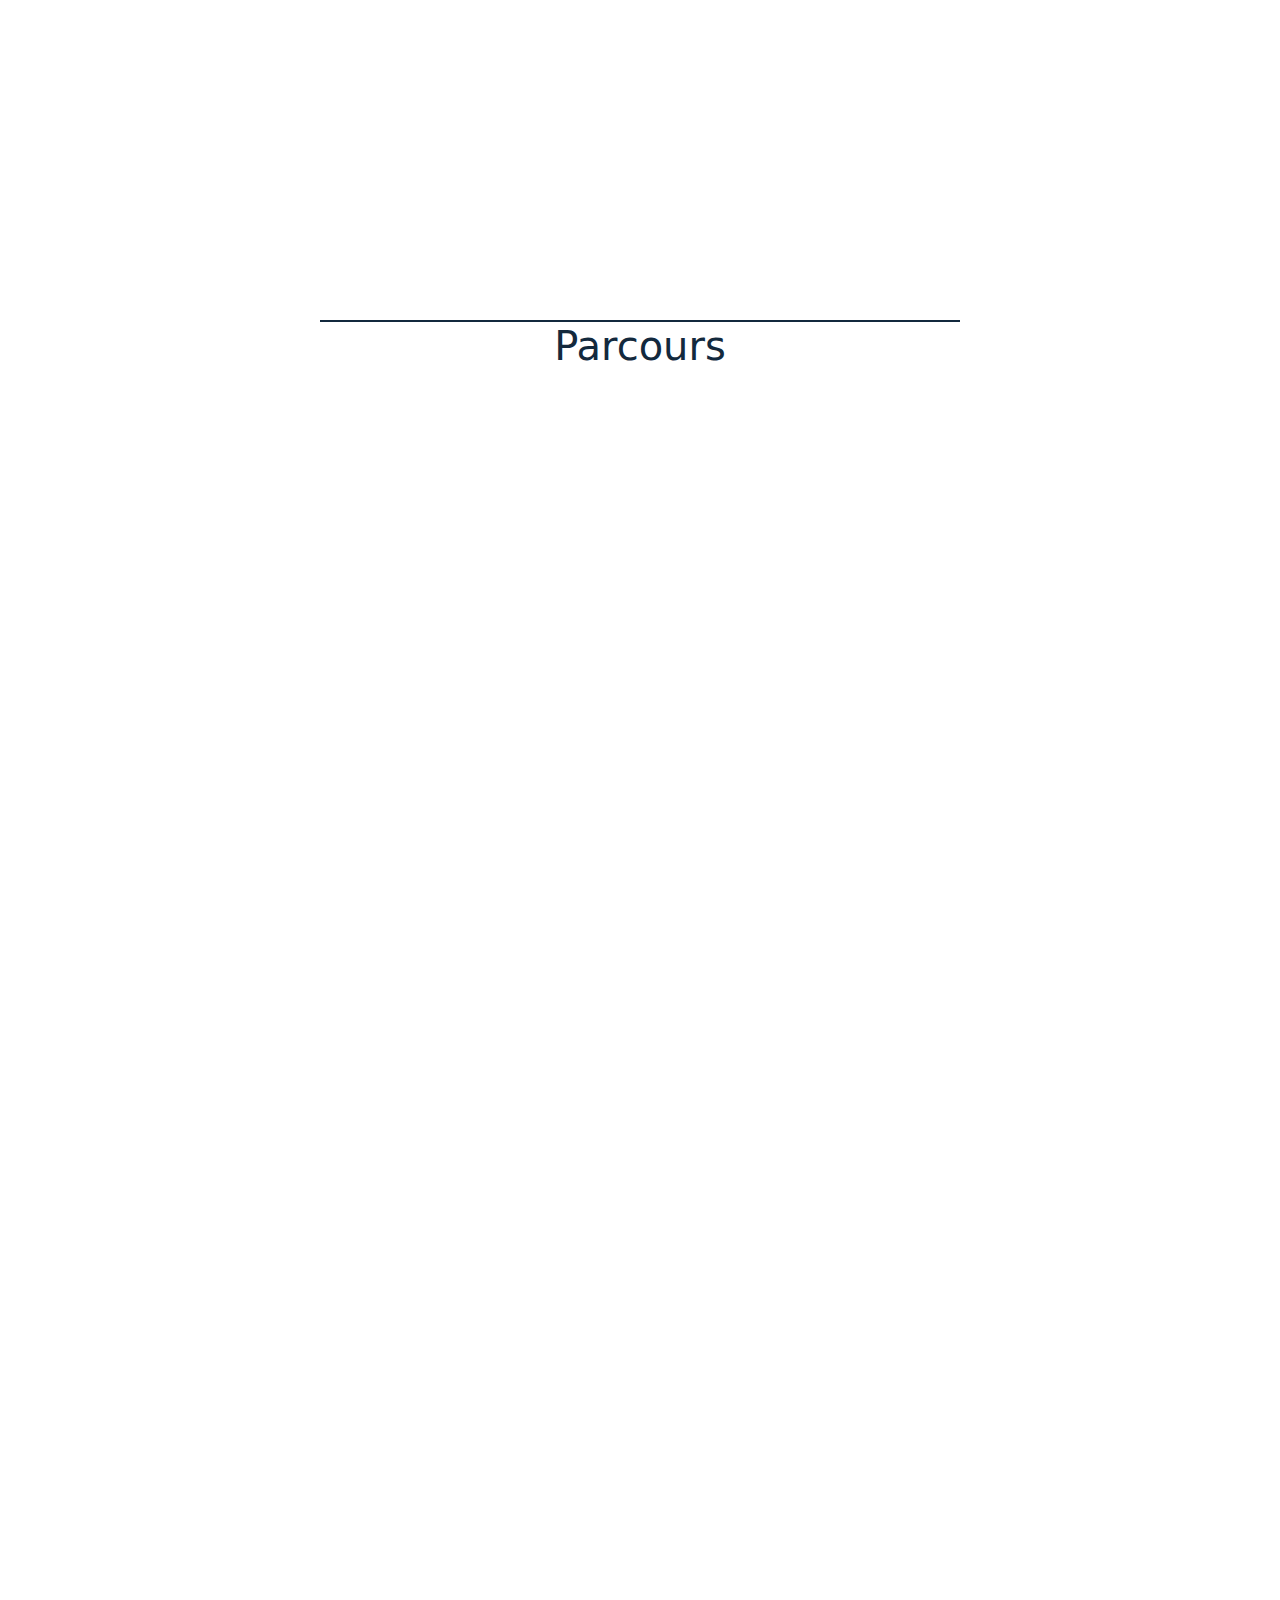
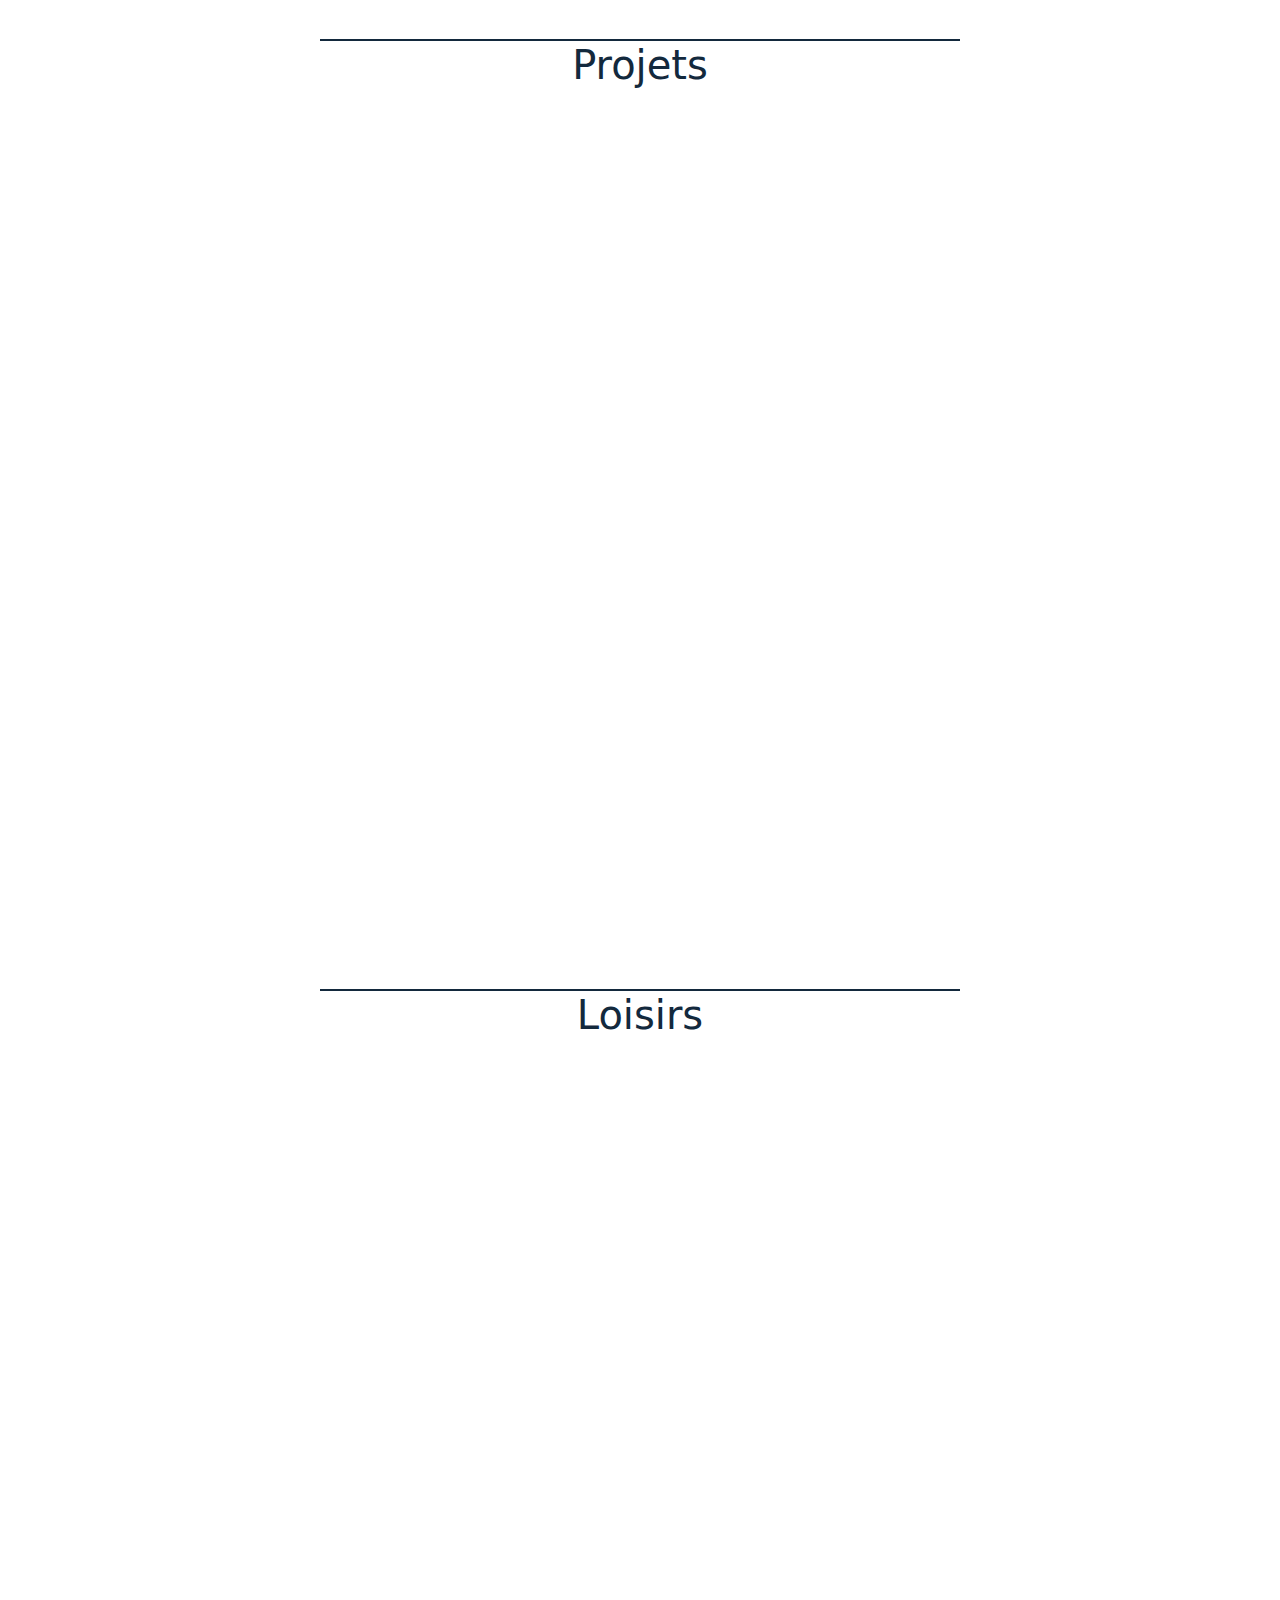
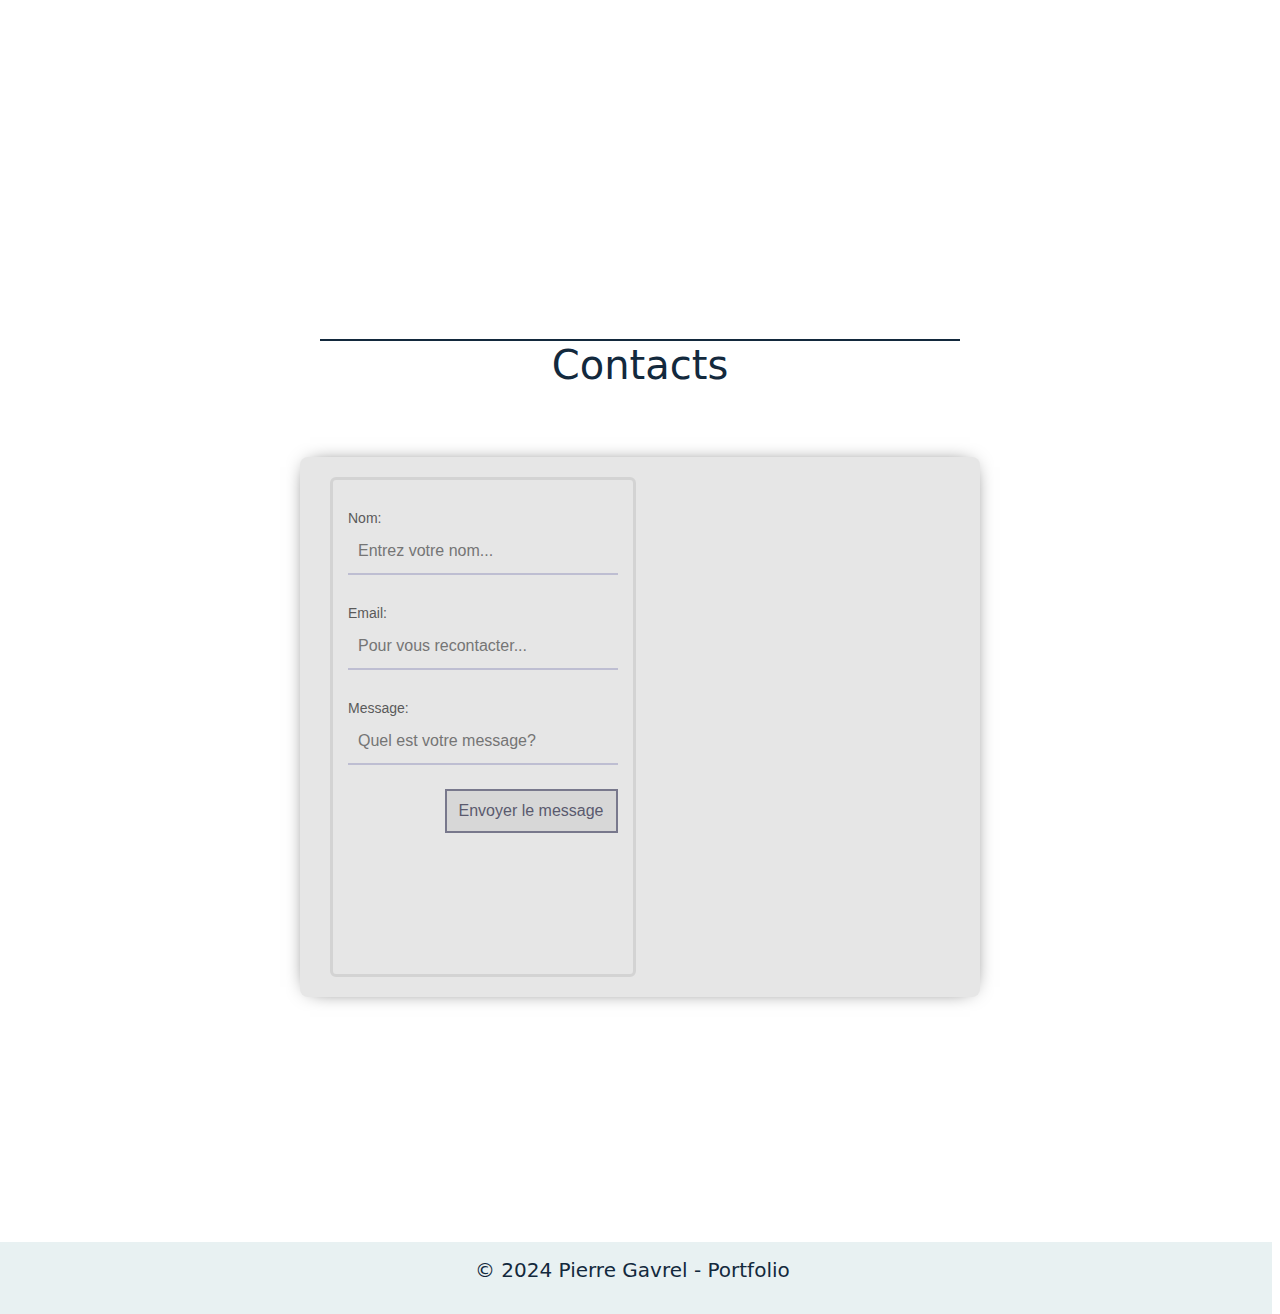
==== commit b67836ae: "update" ====
--- a/index.html
+++ b/index.html
@@ -1,6 +1,8 @@
 <!DOCTYPE html>
 <html lang="fr">
+<base target="_blank" />
 <head>
+    
     <meta charset="UTF-8">
     <meta name="viewport" content="width=device-width, initial-scale=1.0">
     <title> Pierre Gavrel - Portfolio</title>
@@ -291,7 +293,7 @@
 
                     <div class="container left-container" >
                         <div class="text-box">
-                            <a href="https://fr.wikipedia.org/wiki/Lyc%C3%A9e_Michelet_(Vanves)"><img src="Image/logo_lycée_michelet.png" alt="Logo Lycée Michelet"></a>
+                            <a href="https://fr.wikipedia.org/wiki/Lyc%C3%A9e_Michelet_(Vanves)"><img id="logo_lycée_michelet" src="Image/logo_lycée_michelet.png" alt="Logo Lycée Michelet"></a>
                             <h3>Baccalauréat général - <a href="https://fr.wikipedia.org/wiki/Lyc%C3%A9e_Michelet_(Vanves)">Lycée Jules Michelet,Vanves</a></h3>
                             <small> Septembre 2019 - juillet 2022</small>
                             <p>J'ai obtenu mon baccalauréat avec la mention assez bien. En première, j'ai choisi les spécialités mathématiques, physique-chimie et sciences économiques et sociales. En Terminale, nous devions ne devions garder que 2 de ces spécialités.J'ai choisi d'arrêter la spécialité mathématique tout en prenant l'option mathématique complémentaire.</p>
@@ -314,7 +316,22 @@
 
         <div class="page" id="contact">
             <div class="barre_sep"></div>
-            <h1 class="titre_page">Contacts</h1>
+            <h1 id="titre_contact" class="titre_page">Contacts</h1>
+            <div class="container_contact">
+                
+                <form class="form" action="https://formspree.io/f/xyyroabv" method="POST">
+                    <p type="Nom:"><input type="text" name="nom" placeholder="Entrez votre nom..."></p>
+                    <p type="Email:"><input type="email" name="email" placeholder="Pour vous recontacter..."></p>
+                    <p type="Message:"><input type="text" name="message" placeholder="Quel est votre message?"></p>
+                    <button type="submit">Envoyer le message</button>
+                </form>
+                <div class="text-box-contact">
+                    <p></p>
+                    <div class="badge-base LI-profile-badge" data-locale="fr_FR" data-size="large" data-theme="light" data-type="VERTICAL" data-vanity="pierregavrel" data-version="v1"><a class="badge-base__link LI-simple-link" href="https://fr.linkedin.com/in/pierregavrel?trk=profile-badge"> </a></div>
+              
+              
+                </div>
+            </div>
 
             
 
@@ -331,7 +348,7 @@
 
     <!--JavaScript -->
     <script src="Javascript/Javascript.js"></script>
-    <script src="https://cdn.jsdelivr.net/npm/bootstrap@5.3.3/dist/js/bootstrap.bundle.min.js" integrity="sha384-YvpcrYf0tY3lHB60NNkmXc5s9fDVZLESaAA55NDzOxhy9GkcIdslK1eN7N6jIeHz" crossorigin="anonymous"></script>
+    <script src="https://platform.linkedin.com/badges/js/profile.js" async defer type="text/javascript"></script>
     <!--Fin JavaScript -->
 </body>
 </html>
--- a/CSS/Style.css
+++ b/CSS/Style.css
@@ -12,8 +12,10 @@
 
  /* modifier la scrollbar */
 html { overflow-x: hidden; }
-::-webkit-scrollbar {
-	width: 15px;
+
+
+::-webkit-scrollbar{
+	width: 10px;
   }
   
   /* Fond de la scrollbar */
@@ -22,10 +24,30 @@
   }
    
   /* poignée coulissante */
-  ::-webkit-scrollbar-thumb {
+   ::-webkit-scrollbar-thumb {
 	background: #888; 
   }
+
+  /* poignée coulissante hover */
+  ::-webkit-scrollbar-thumb:hover {
+	background: #555; 
+  }
+
+
+::-webkit-scrollbar:hover{
+	width: 15px;
+  }
   
+  /* Fond de la scrollbar */
+  ::-webkit-scrollbar-track:hover {
+	background: #f1f1f1; 
+  }
+   
+  /* poignée coulissante */
+  ::-webkit-scrollbar-track:hover ::-webkit-scrollbar-thumb {
+	background: #888; 
+  }
+
   /* poignée coulissante hover */
   ::-webkit-scrollbar-thumb:hover {
 	background: #555; 
@@ -148,7 +170,7 @@
 main {
 	display: flex;
     flex-direction: column;
-    height: 700vh; /* Chaque page prendra 100% de la hauteur de l'écran. Changer pour avoir 100*nb pages*/
+    height: 850vh; /* Chaque page prendra 100% de la hauteur de l'écran. Changer pour avoir 100*nb pages*/
 	width: 100vw;
 }
 a{
@@ -159,13 +181,13 @@
 
 /* définition des class */
 .page{
-    flex: 1; /* Chaque pages prend la taille de l'écran */
+    flex: 1.2; /* Chaque pages prend la taille de l'écran */
 	display: flex;
     flex-direction: column;
     align-items: center; 
 }
 #comp{
-	flex: 2;
+	flex: 2 !important;
 }
 
 
@@ -346,9 +368,9 @@
 
 .timeline{
 	margin-top: 70px;
-	margin-left: 5%;
+	margin-left: -0.5%;
 	position: relative;
-	width: 90%;
+	width: 88vw;
 
 }
 .timeline .container {
@@ -415,6 +437,9 @@
 
 .timeline  .text-box img{
 	height: 40px;
+}
+#logo_lycée_michelet{
+	height: 25px;
 }
 .timeline .text-box h3{
 	font-weight: 600;
@@ -507,6 +532,21 @@
 }
 /*--------------  Fin de la page parcours -------------- */
 
+/*--------------  Début de la page contact -------------- */
+
+.container_contact{width:680px;height:60vh;background:#e6e6e6;border-radius:8px;margin-top:60px;padding:20px 30px;max-width:calc(100vw - 40px);box-shadow:0 0 20px -10px #000;box-sizing:border-box;font-family:'Montserrat',sans-serif;position:relative;display: flex;
+    flex-wrap: wrap; /* Permet aux éléments de passer à la ligne si nécessaire */}
+.form:hover{box-shadow:0 0 20px -10px #000;}
+.form{border: solid lightgray;padding:0 15px 0;border-radius: 6px;width: 45%;flex: 1;}
+.form input{width:100%;padding:10px;box-sizing:border-box;background:none;outline:none;resize:none;border:0;font-family:'Montserrat',sans-serif;transition:all .3s;border-bottom:2px solid #bebed2}
+.form input:focus{border-bottom:2px solid #78788c}
+.form p:before{content:attr(type);display:block;margin:28px 0 0;font-size:14px;color:#5a5a5a}
+.form button{float:right;padding:8px 12px;margin:8px 0 0;font-family:'Montserrat',sans-serif;border:2px solid #78788c;background:#d7d7d7;color:#5a5a6e;cursor:pointer;transition:all .3s}
+.form button:hover{background:#78788c;color:#fff}
+
+.text-box-contact{padding:0 15px 0;border-radius: 6px;width: 45%;margin-left:15px;flex: 1;}
+.text-box-contact p{display:block;margin:28px 0 0;font-size:14px;color:#5a5a5a}
+
 /*--------------  Fin de la page contact -------------- */
 
 footer{
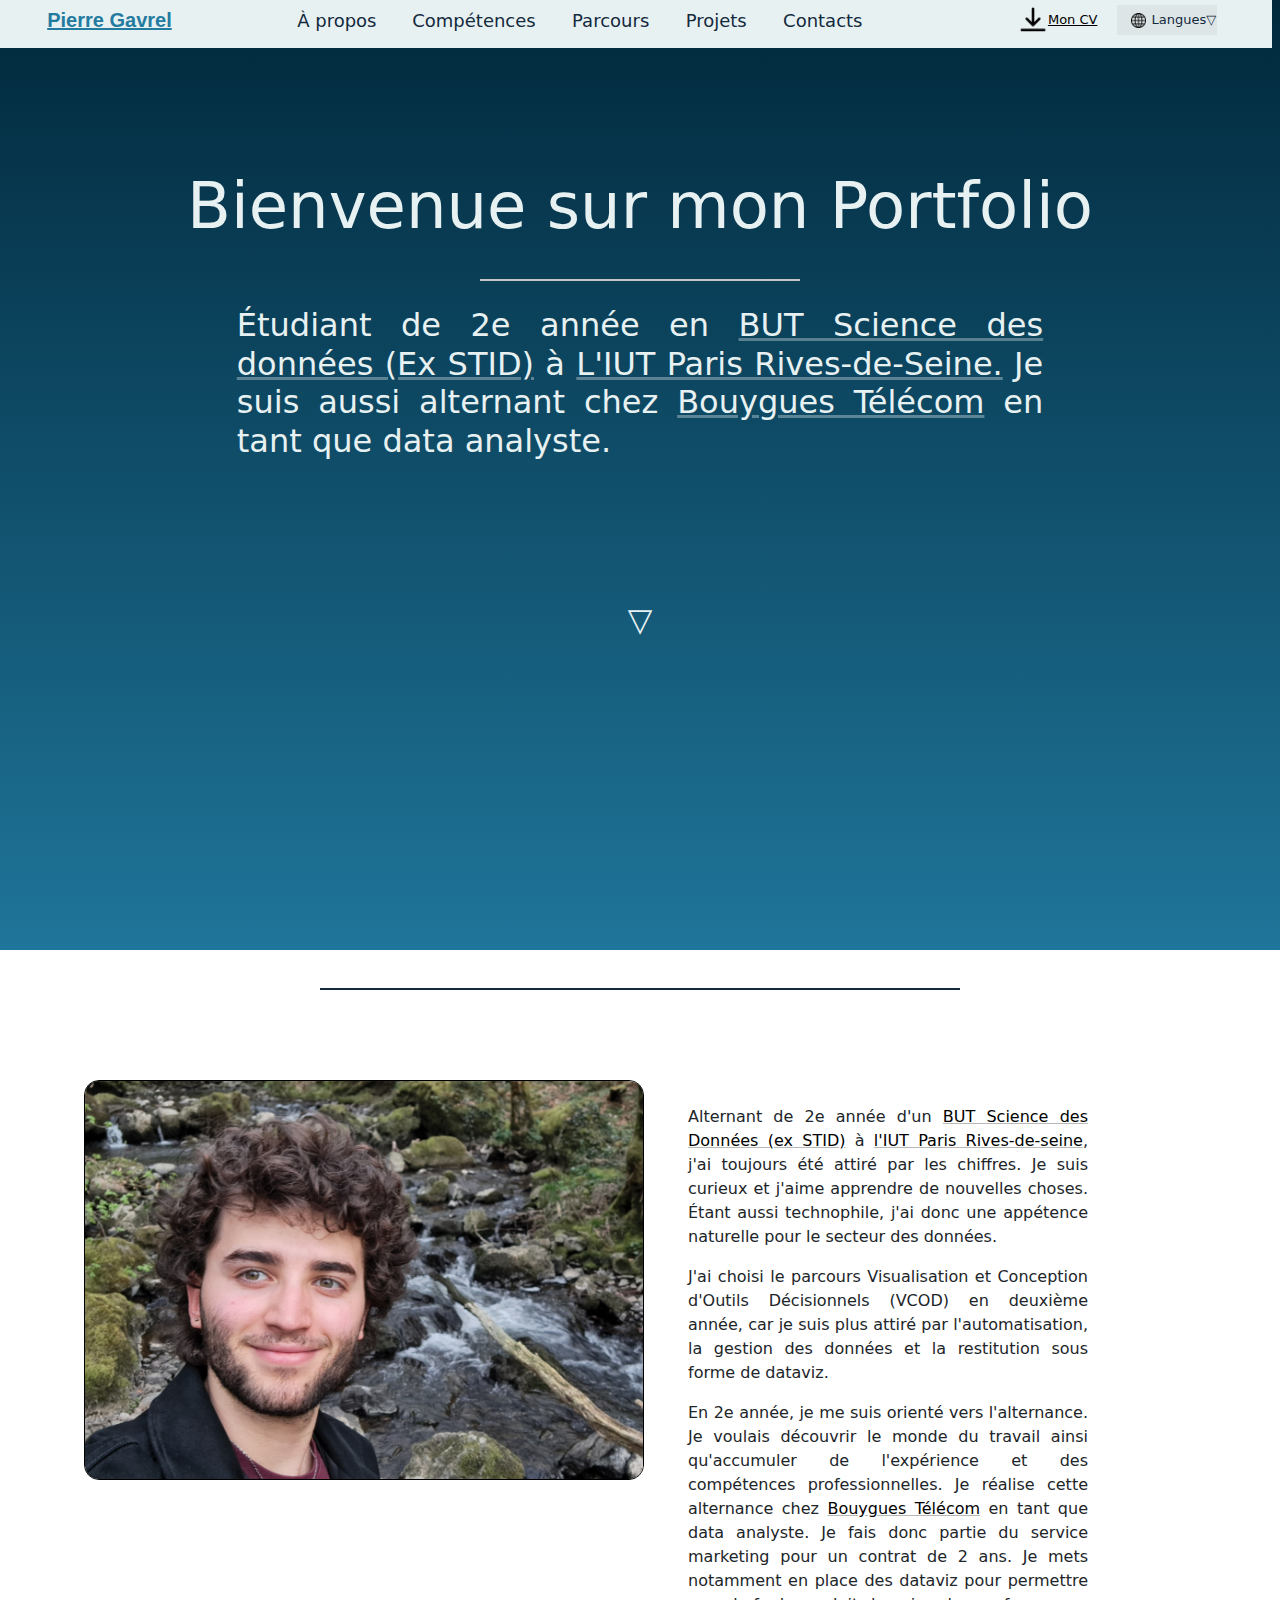
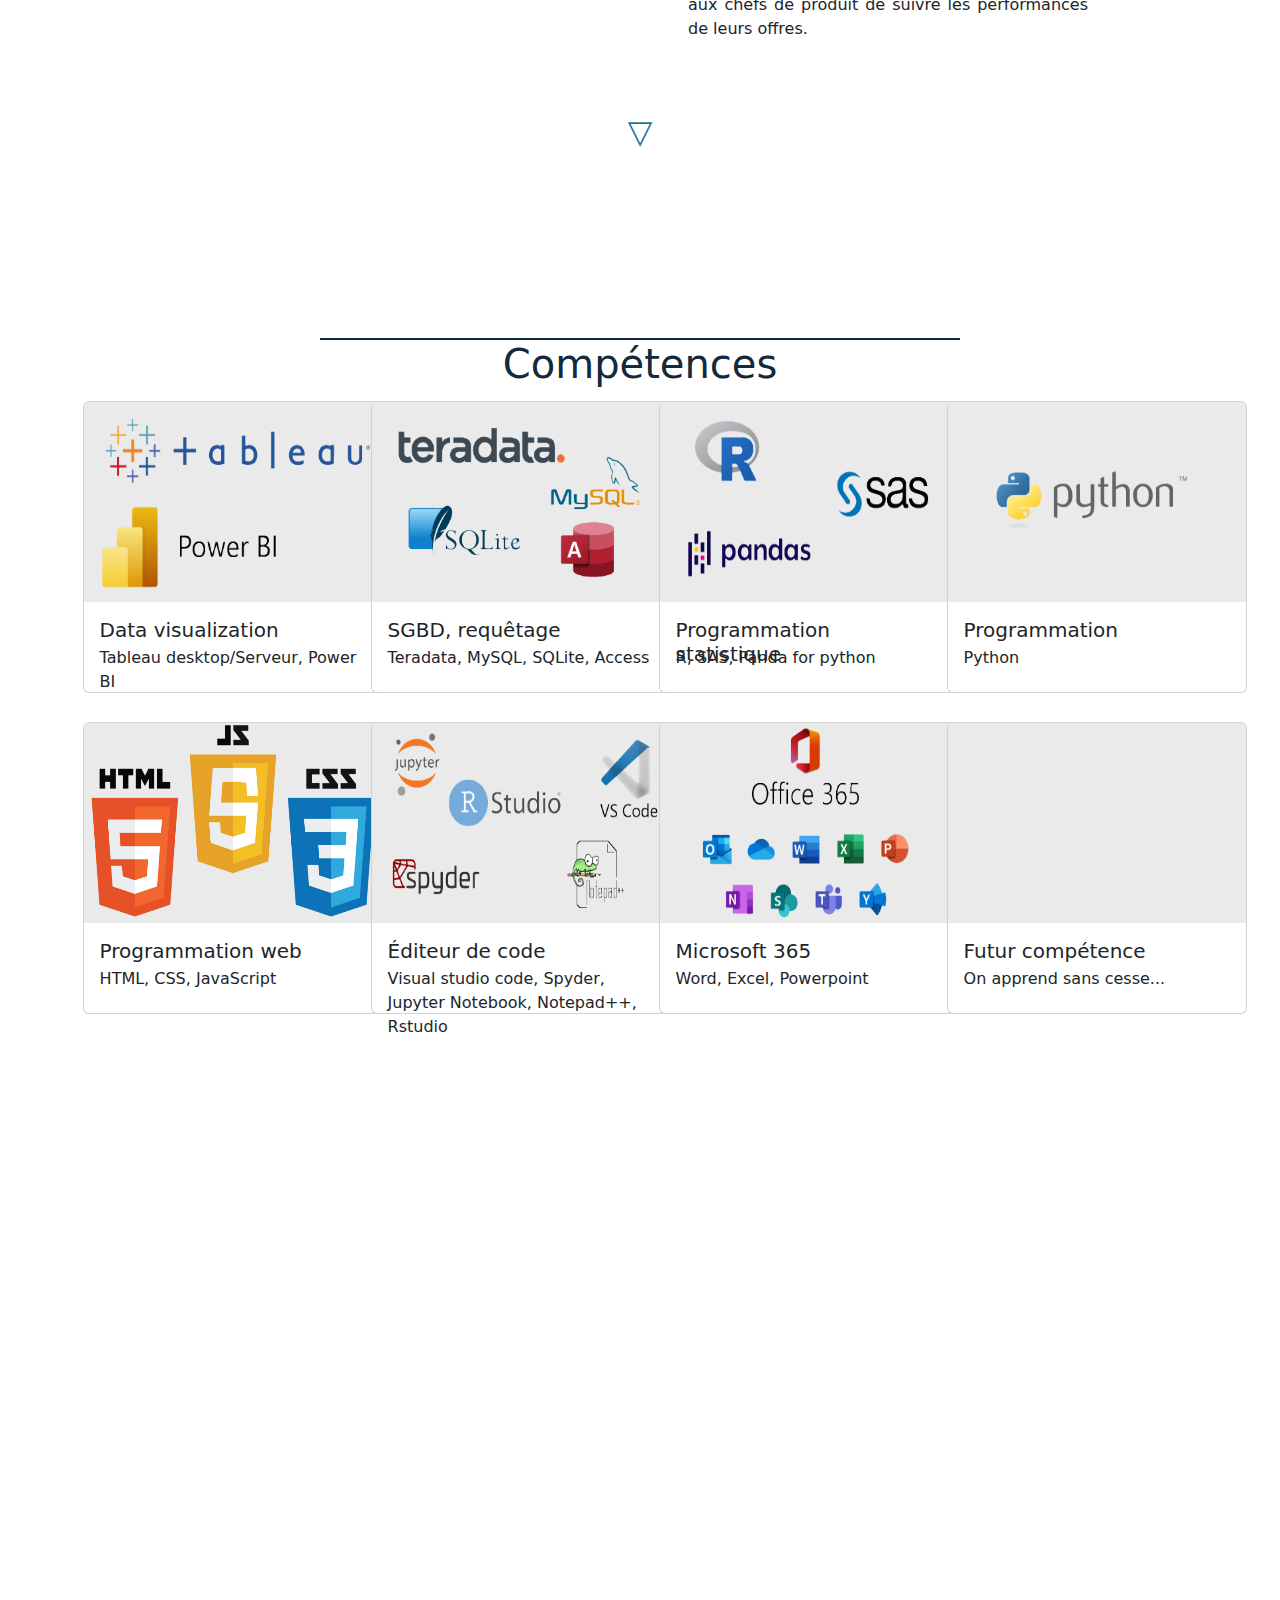
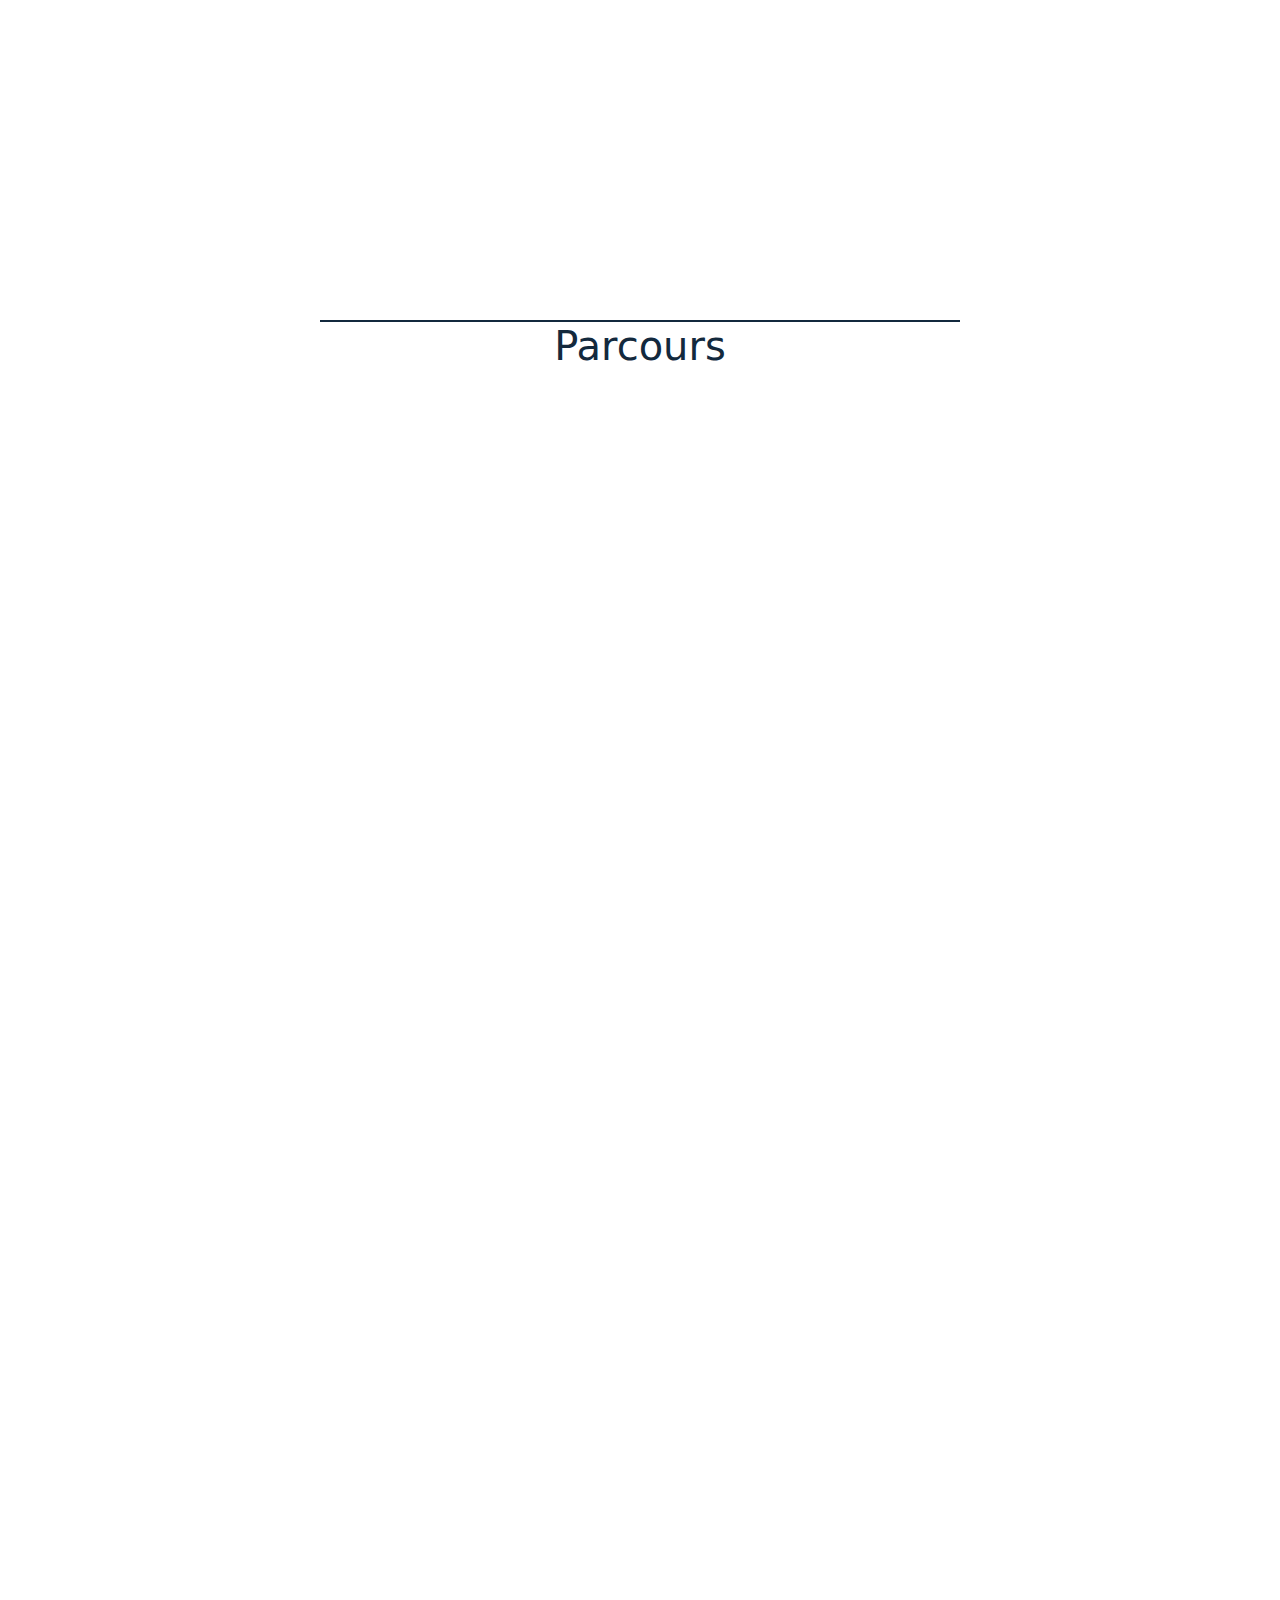
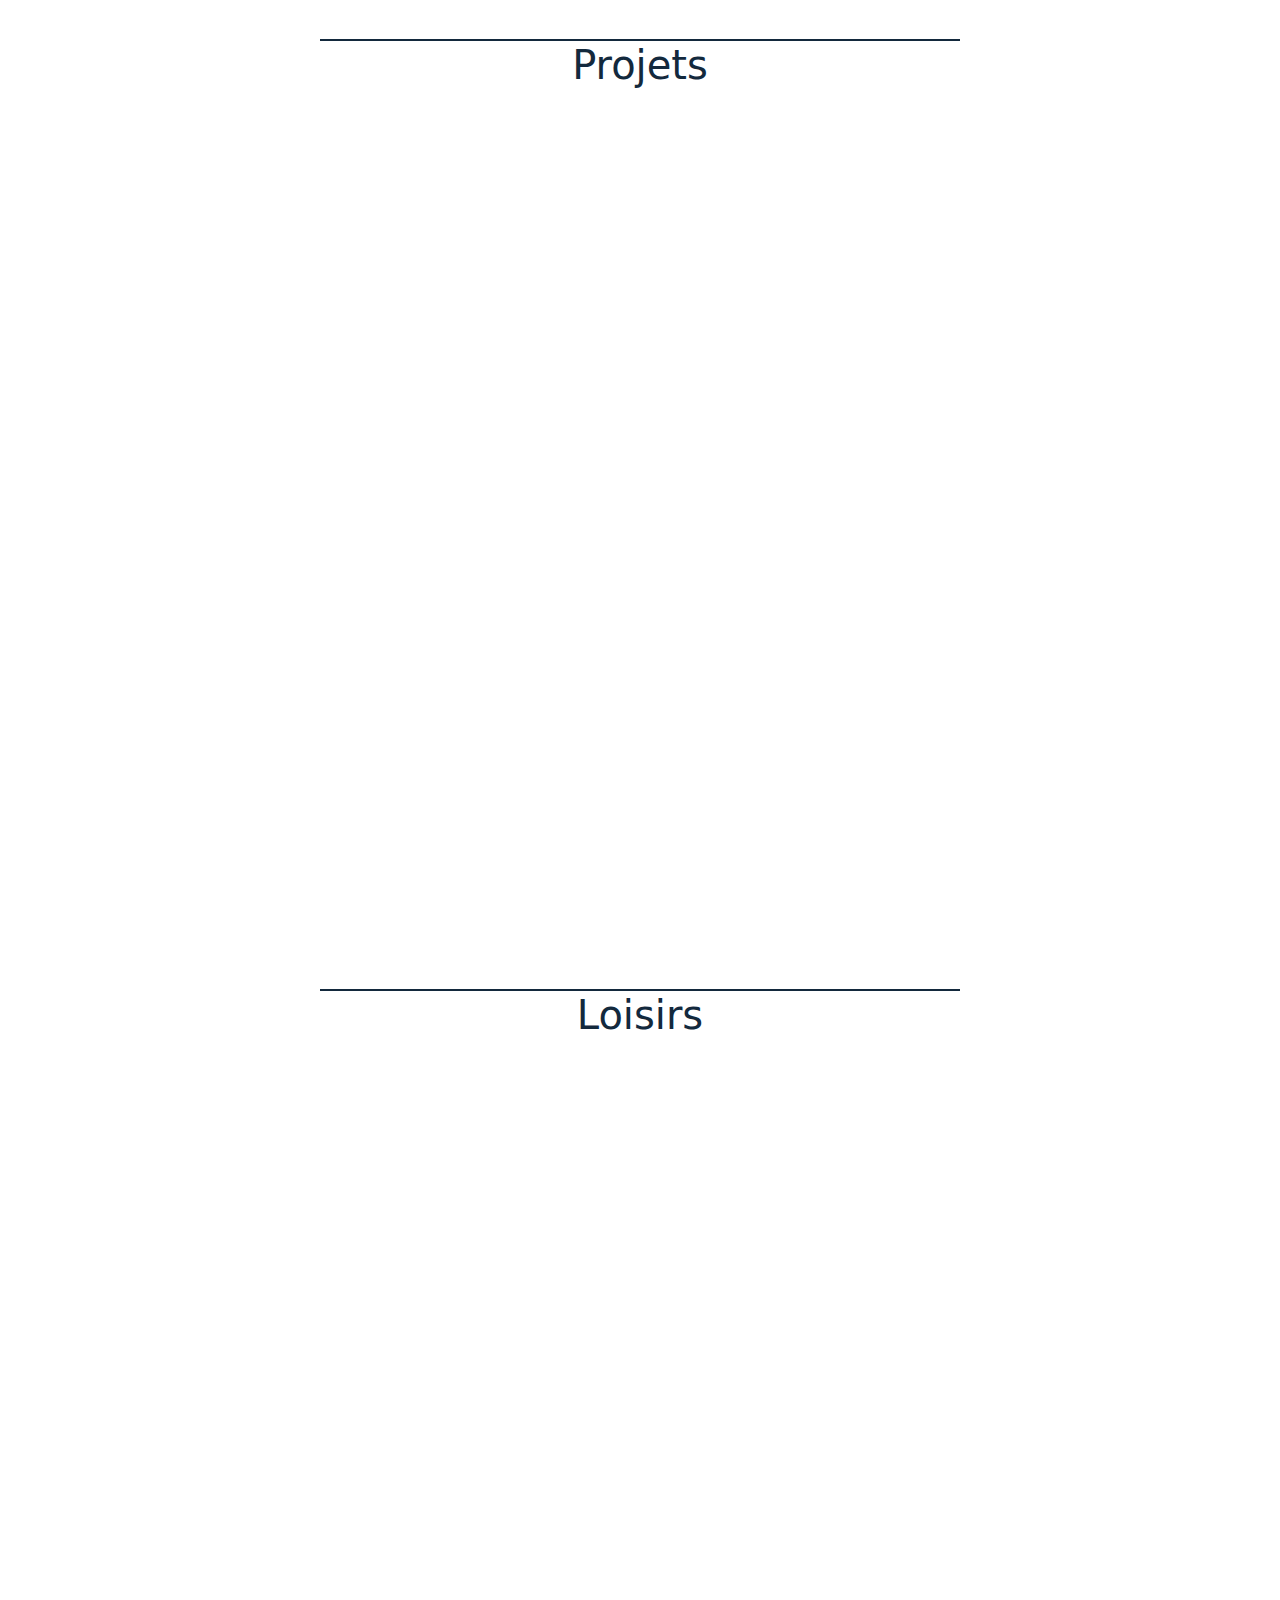
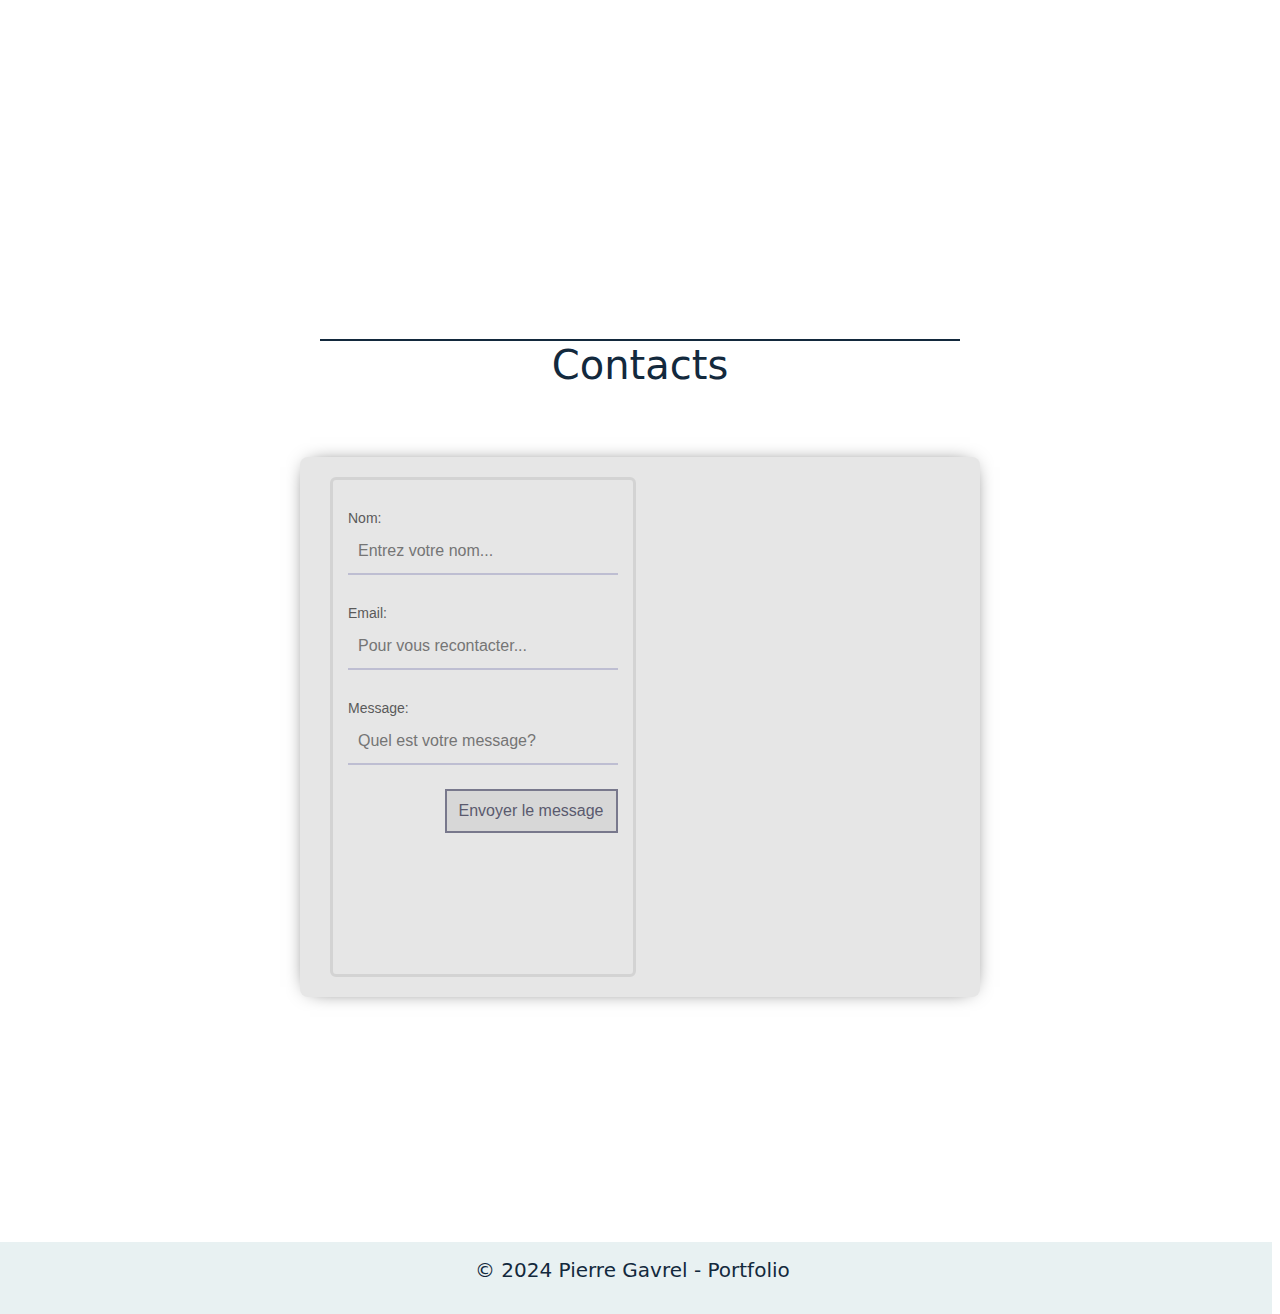
==== commit f6bc7f0a: "Updates" ====
--- a/index.html
+++ b/index.html
@@ -92,7 +92,7 @@
                             </div>
                             <div class="col">
                                 <div class="card h-80">
-                                    <img id="Database" src="image/Logos_base_de_données.png" class="card-img-top" alt="Logo Microsoft access, Teradata, SQL">
+                                    <img id="Database" src="Image/Logos_base_de_données.png" class="card-img-top" alt="Logo Microsoft access, Teradata, SQL">
                                     <div class="card-body">
                                         <h5 class="card-title">SGBD, requêtage</h5>
                                         <p class="card-text">Teradata, MySQL, SQLite, Access</p>
@@ -106,7 +106,7 @@
                         <div class="row row-cols-1 row-cols-md-2 g-4">
                             <div class="col">
                                 <div class="card h-80">
-                                    <img src="image/Logos_prog_stat.png" class="card-img-top" alt="Logos SAS, R et Panda">
+                                    <img src="Image/Logos_prog_stat.png" class="card-img-top" alt="Logos SAS, R et Panda">
                                     <div class="card-body">
                                         <h5 class="card-title">Programmation statistique</h5>
                                         <p class="card-text">R, SAS, Panda for python</p>
@@ -115,7 +115,7 @@
                             </div>
                             <div class="col">
                                 <div class="card h-80">
-                                    <img src="image/Logo_prog.png" class="card-img-top" alt="Logo python">
+                                    <img src="Image/Logo_prog.png" class="card-img-top" alt="Logo python">
                                     <div class="card-body">
                                         <h5 class="card-title">Programmation</h5>
                                         <p class="card-text">Python</p>
@@ -129,7 +129,7 @@
                         <div class="row row-cols-1 row-cols-md-2 g-4">
                             <div class="col">
                                 <div class="card h-80">
-                                    <img id="logo_prog_web" src="image/Logo_prog_web.png" class="card-img-top" alt="Logos HTML, CSS, JavaScript">
+                                    <img id="logo_prog_web" src="Image/Logo_prog_web.png" class="card-img-top" alt="Logos HTML, CSS, JavaScript">
                                     <div class="card-body">
                                         <h5 class="card-title">Programmation web</h5>
                                         <p class="card-text">HTML, CSS, JavaScript</p>
@@ -138,7 +138,7 @@
                             </div>
                             <div class="col">
                                 <div class="card h-80">
-                                    <img id="logo_editeur_code" src="image/Editeurs.png" class="card-img-top" alt="Éditeur de code">
+                                    <img id="logo_editeur_code" src="Image/Editeurs.png" class="card-img-top" alt="Éditeur de code">
                                     <div class="card-body">
                                         <h5 class="card-title">Éditeur de code</h5>
                                         <p class="card-text"> Visual studio code, Spyder, Jupyter Notebook, Notepad++, Rstudio</p>
@@ -193,7 +193,7 @@
                     </div>
                     <div class="col">
                         <div class="card h-80">
-                            <img id="Database" src="image/Logos_base_de_données.png" class="card-img-top" alt="Logo Microsoft access, Teradata, SQL">
+                            <img id="Database" src="Image/Logos_base_de_données.png" class="card-img-top" alt="Logo Microsoft access, Teradata, SQL">
                             <div class="card-body">
                                 <h5 class="card-title">SGBD, requêtage</h5>
                                 <p class="card-text">Teradata, MySQL, SQLite, Access</p>
@@ -203,7 +203,7 @@
             
                     <div class="col">
                         <div class="card h-80">
-                            <img src="image/Logos_prog_stat.png" class="card-img-top" alt="Logos SAS, R et Panda">
+                            <img src="Image/Logos_prog_stat.png" class="card-img-top" alt="Logos SAS, R et Panda">
                             <div class="card-body">
                                 <h5 class="card-title">Programmation statistique</h5>
                                 <p class="card-text">R, SAS, Panda for python</p>
@@ -212,7 +212,7 @@
                     </div>
                     <div class="col">
                         <div class="card h-80">
-                            <img src="image/Logo_prog.png" class="card-img-top" alt="Logo python">
+                            <img src="Image/Logo_prog.png" class="card-img-top" alt="Logo python">
                             <div class="card-body">
                                 <h5 class="card-title">Programmation</h5>
                                 <p class="card-text">Python</p>
@@ -222,7 +222,7 @@
                 
                     <div class="col">
                         <div class="card h-80">
-                            <img id="logo_prog_web" src="image/Logo_prog_web.png" class="card-img-top" alt="Logos HTML, CSS, JavaScript">
+                            <img id="logo_prog_web" src="Image/Logo_prog_web.png" class="card-img-top" alt="Logos HTML, CSS, JavaScript">
                             <div class="card-body">
                                 <h5 class="card-title">Programmation web</h5>
                                 <p class="card-text">HTML, CSS, JavaScript</p>
@@ -231,7 +231,7 @@
                     </div>
                     <div class="col">
                         <div class="card h-80">
-                            <img id="logo_editeur_code" src="image/Editeurs.png" class="card-img-top" alt="Éditeur de code">
+                            <img id="logo_editeur_code" src="Image/Editeurs.png" class="card-img-top" alt="Éditeur de code">
                             <div class="card-body">
                                 <h5 class="card-title">Éditeur de code</h5>
                                 <p class="card-text"> Visual studio code, Spyder, Jupyter Notebook, Notepad++, Rstudio</p>
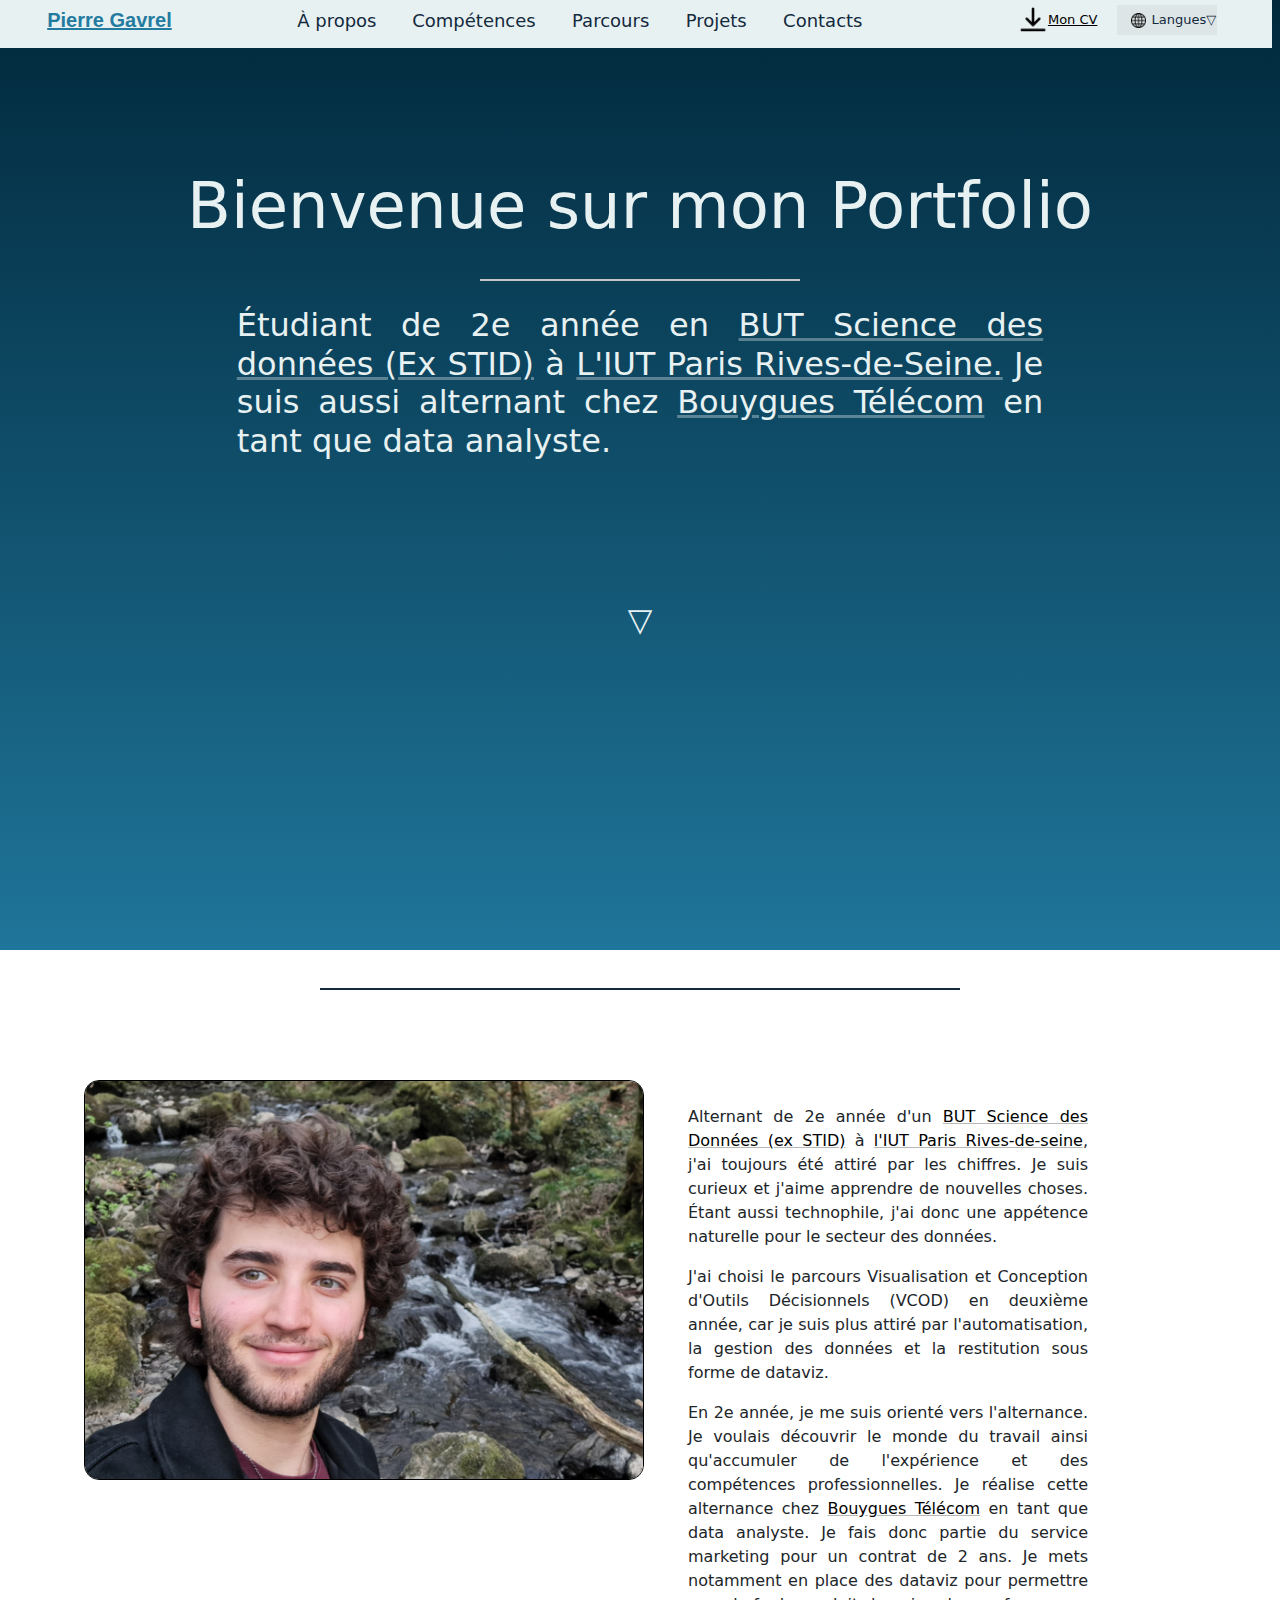
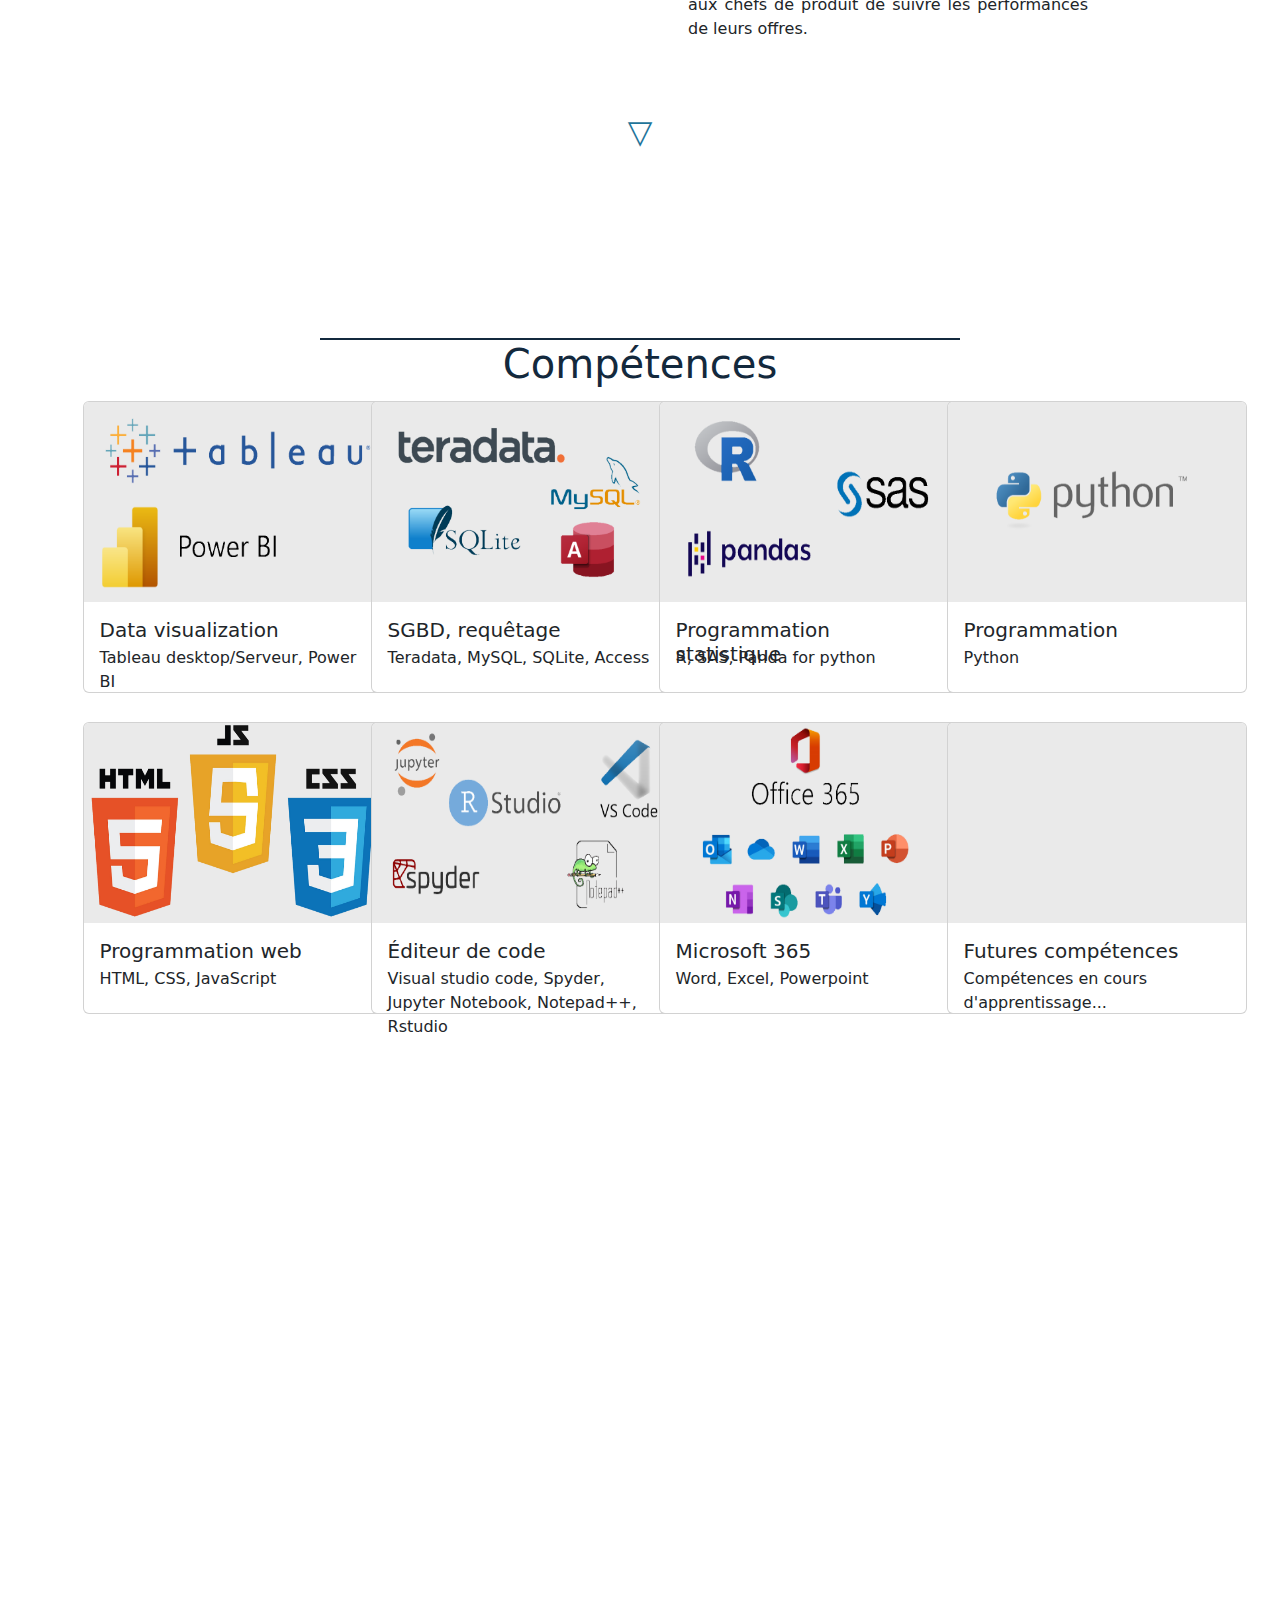
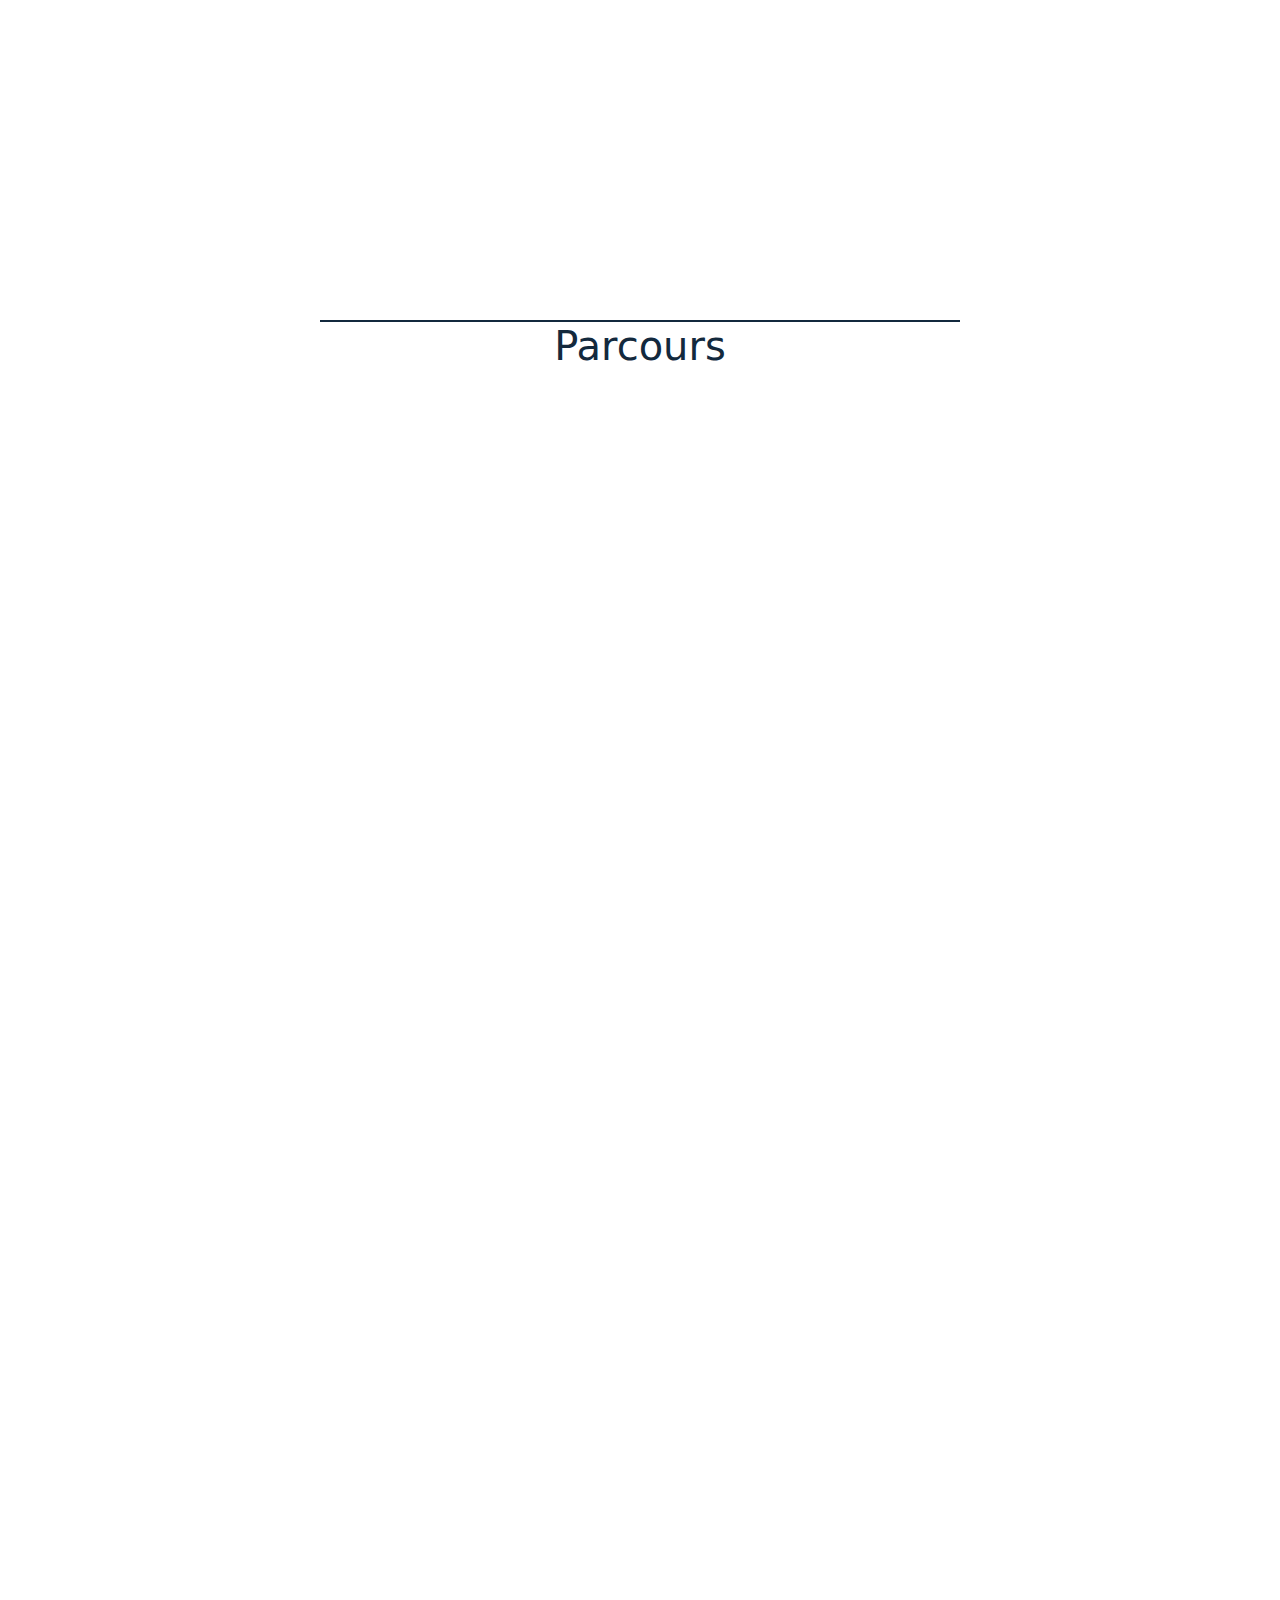
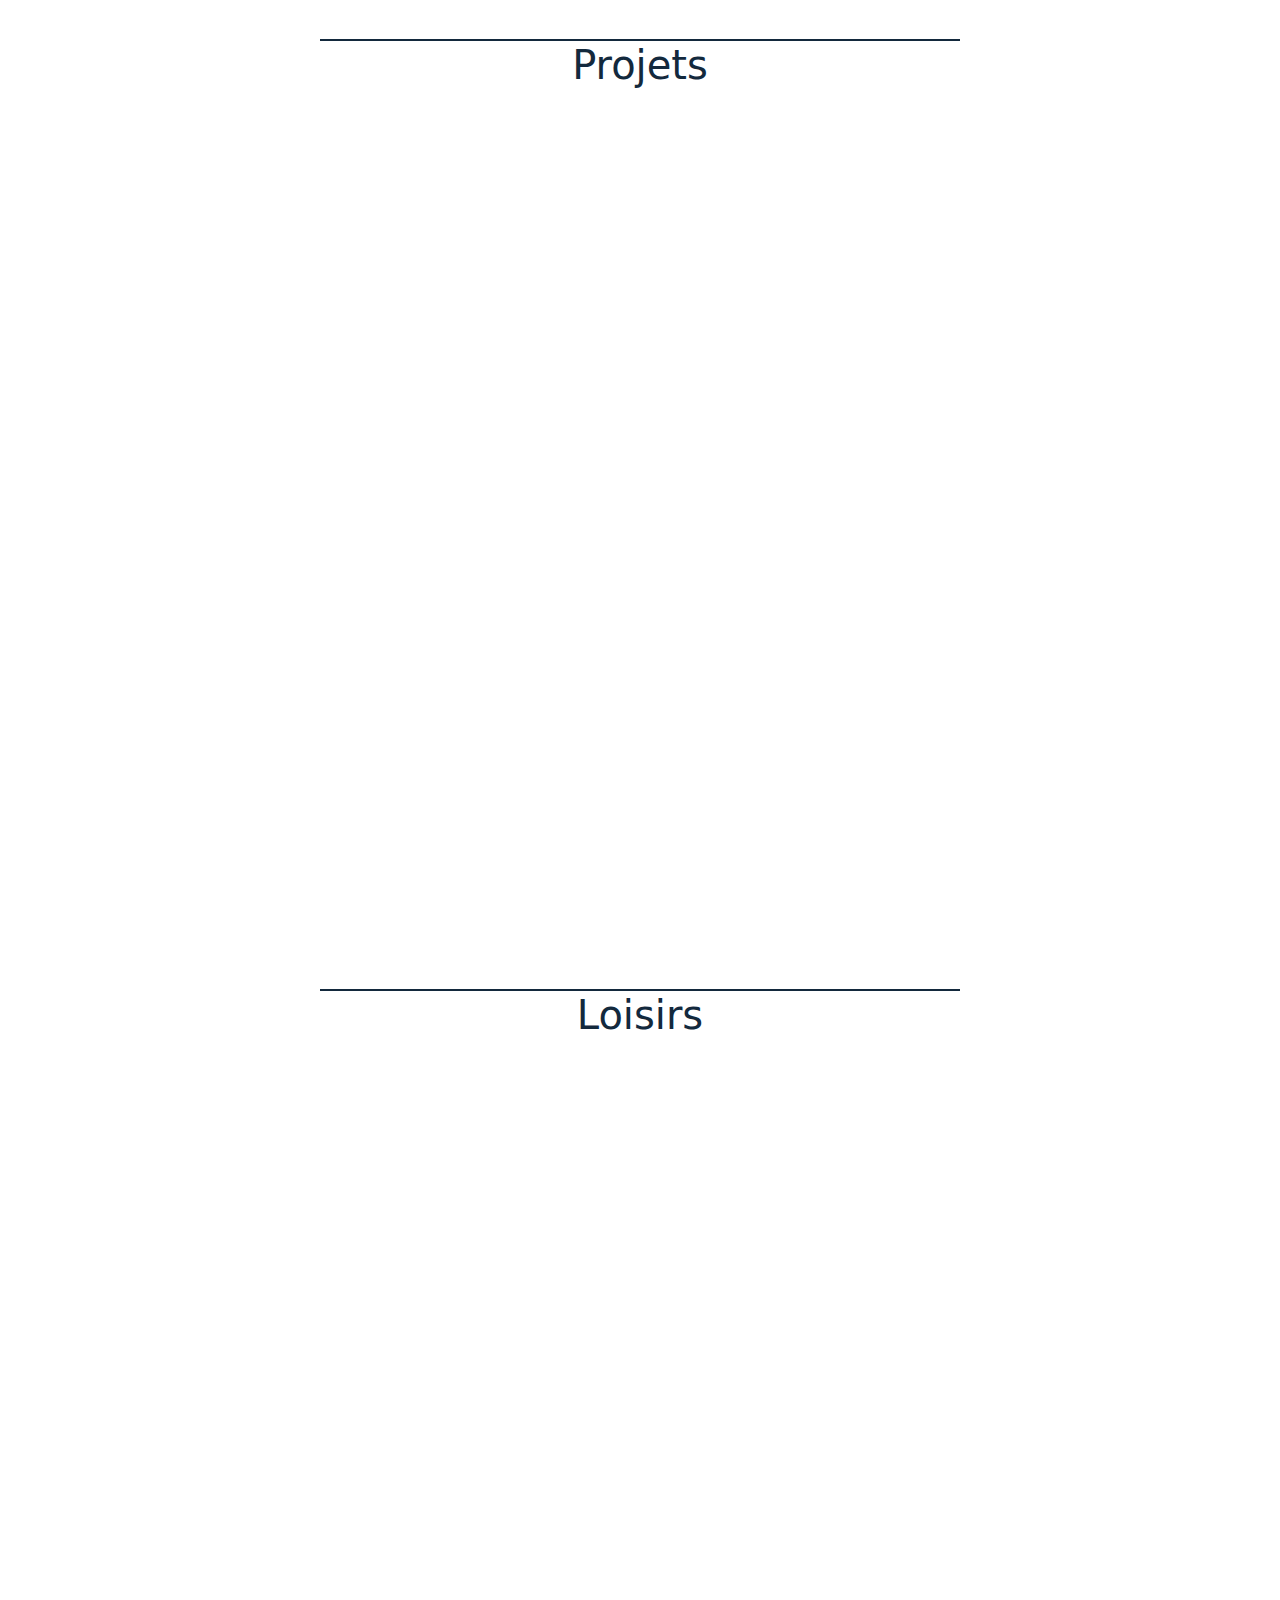
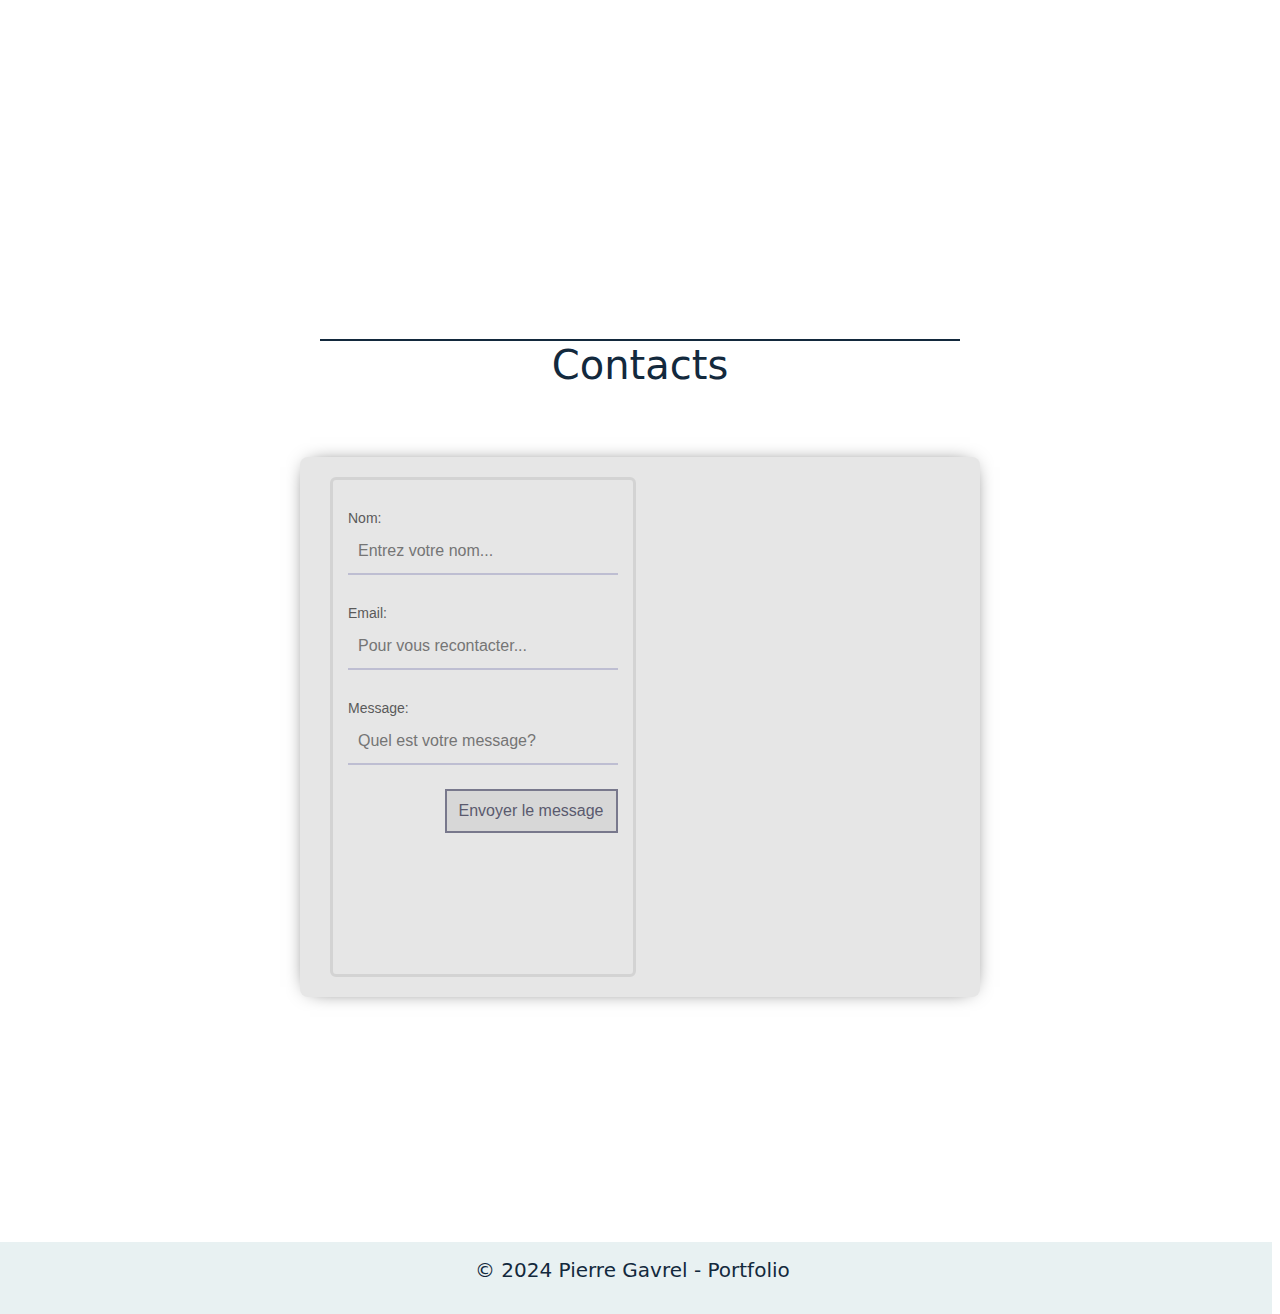
==== commit 217aaa2d: "Add files via upload" ====
--- a/index.html
+++ b/index.html
@@ -164,7 +164,7 @@
                                     <img id="next_comp" src="Image/fond_carte_vide.png" class="card-img-top" alt="Image chargement">
                                     <p class="square-circle-5"></p>
                                     <div class="card-body">
-                                        <h5 class="card-title">Futur compétence</h5>
+                                        <h5 class="card-title">Future compétence</h5>
                                         <p class="card-text">On apprend sans cesse...</p>
                                     </div>
                                 </div>
@@ -253,8 +253,8 @@
                             <img id="next_comp" src="Image/fond_carte_vide.png" class="card-img-top" alt="Image chargement">
                             <p class="square-circle-5"></p>
                             <div class="card-body">
-                                <h5 class="card-title">Futur compétence</h5>
-                                <p class="card-text">On apprend sans cesse...</p>
+                                <h5 class="card-title">Futures compétences</h5>
+                                <p class="card-text">Compétences en cours d'apprentissage...</p>
                             </div>
                         </div>
                     </div>
